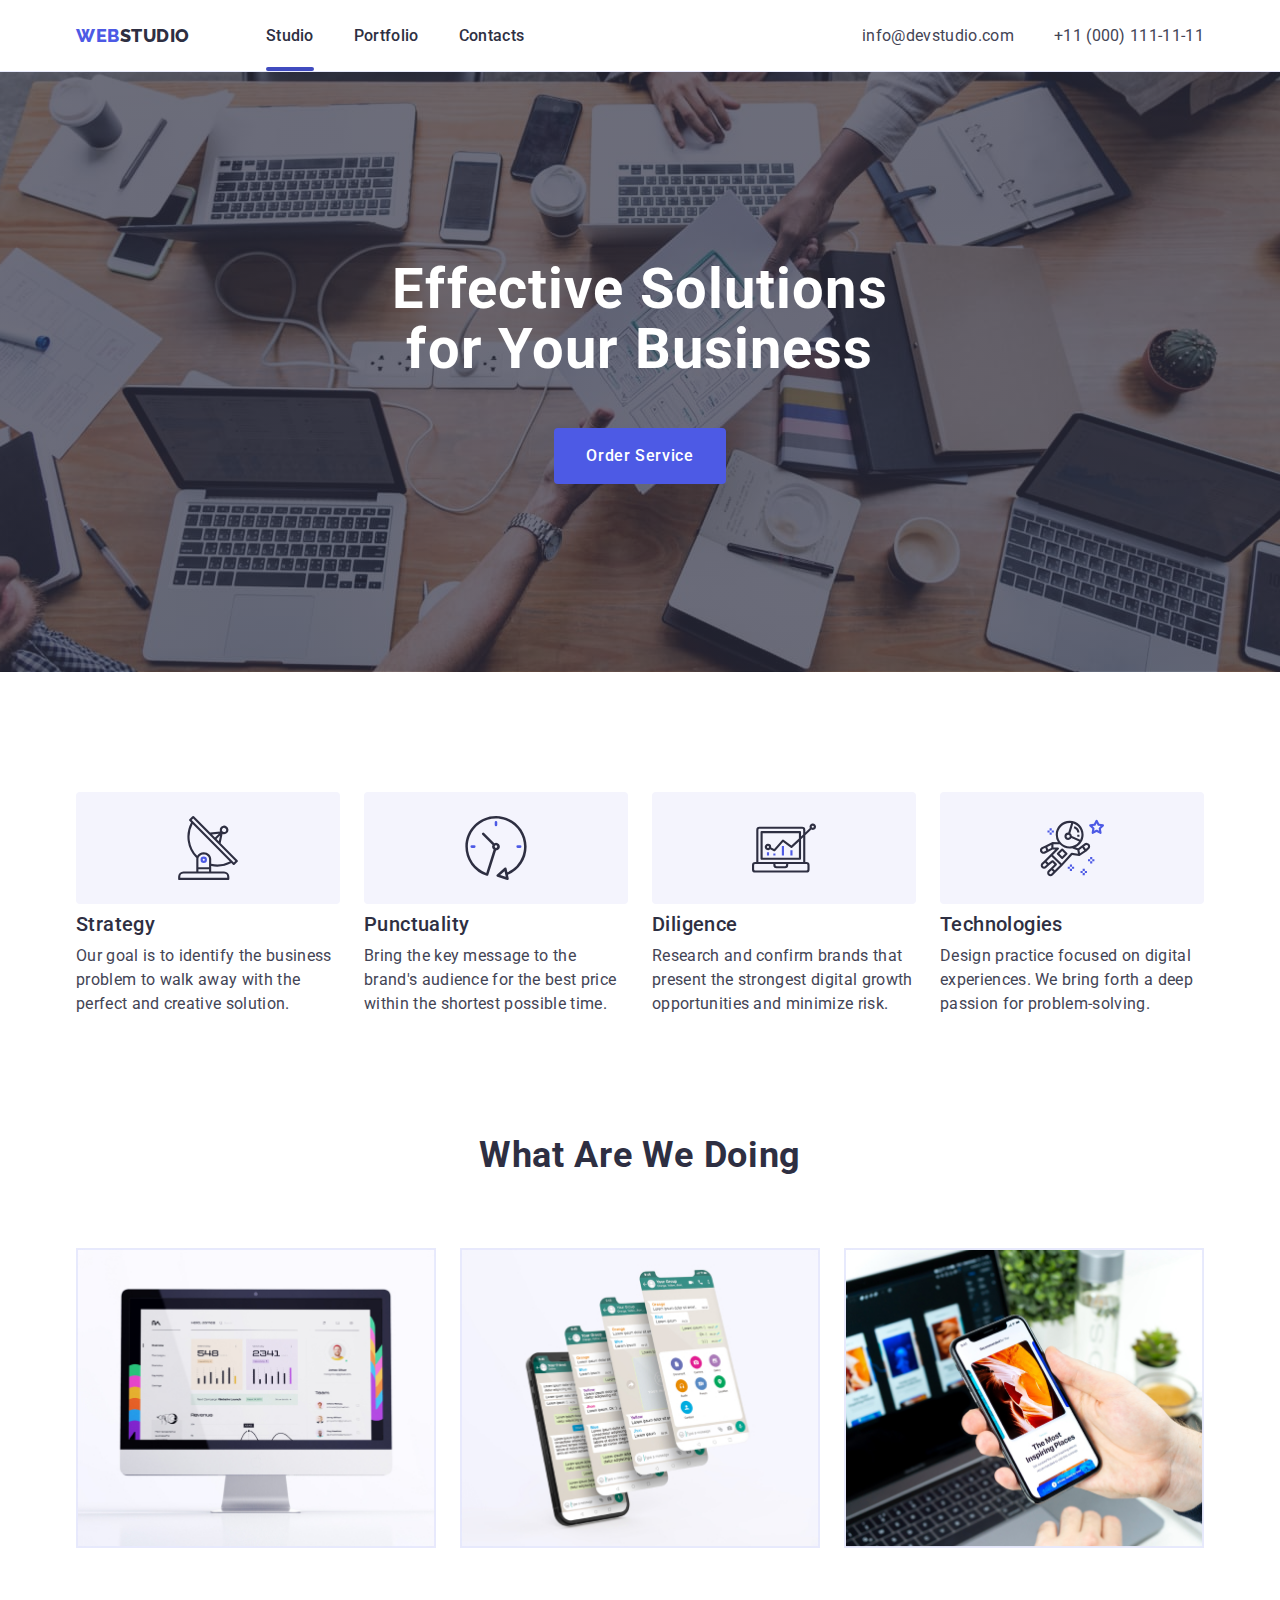
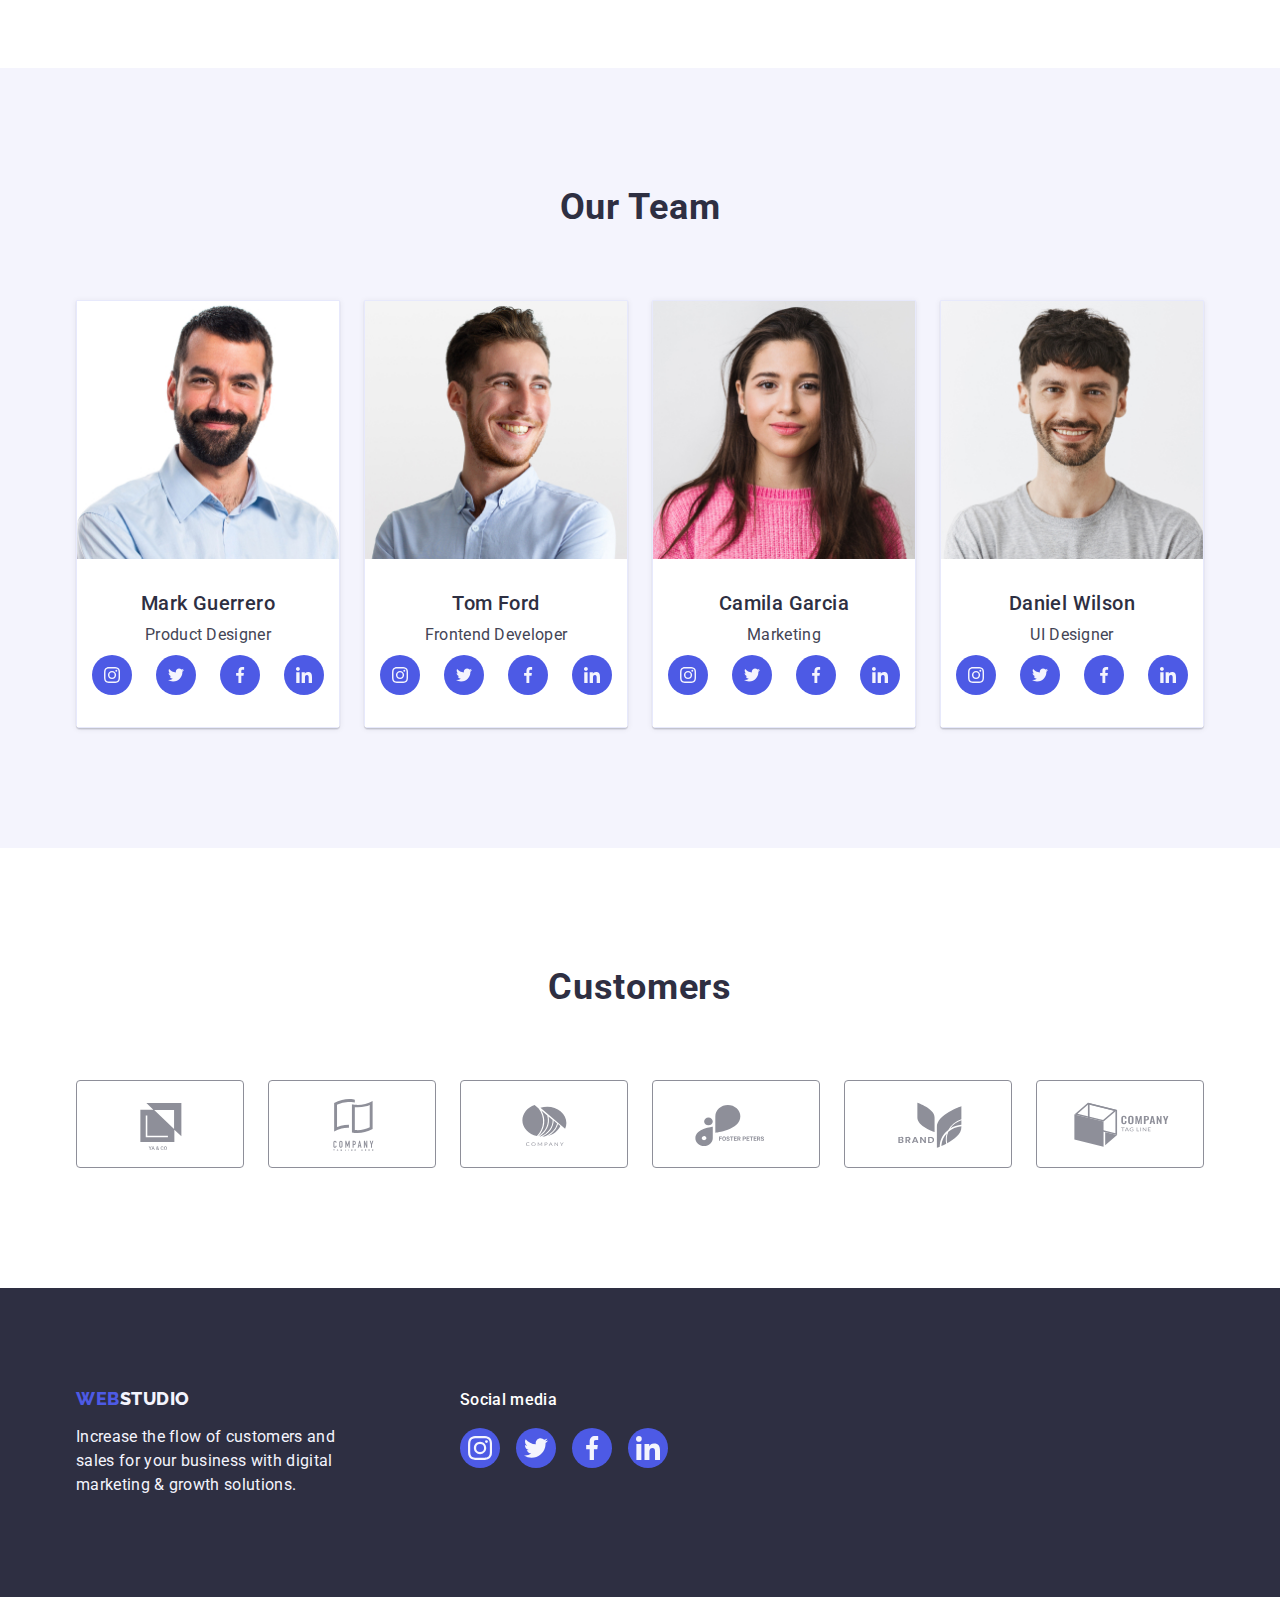
==== index.html @ 5b9ab935 "Initial commit" ====
<!DOCTYPE html>
<html lang="en">
  <head>
    <meta charset="UTF-8" />
    <meta http-equiv="X-UA-Compatible" content="IE=edge" />
    <meta name="viewport" content="width=device-width, initial-scale=1.0" />
    <title>WebStudio</title>

    <!--підключення гугл шрифта https://fonts.google.com/-->
    <link rel="preconnect" href="https://fonts.googleapis.com" />
    <link rel="preconnect" href="https://fonts.gstatic.com" crossorigin />
    <link
      href="https://fonts.googleapis.com/css2?family=Raleway:wght@800&family=Roboto:wght@400;500;700;900&family=Tangerine:wght@700&display=swap"
      rel="stylesheet"
    />
    <!-- Підключаємо нормалізатор -->
    <link
      rel="stylesheet"
      href="node_modules/modern-normalize/modern-normalize.css"
    />

    <link rel="stylesheet" href="./css/styles.css" />
  </head>

  <body>
    <!-- TOP LINE -->
    <header class="header">
      <div class="container header-container">
        <nav class="header-logo link">
          <a
            href="./index.html"
            class="header-logo-web styles-logo styles-logo link header-address"
            >Web<span class="header-logo-studio styles-logo">Studio</span></a
          >
          <ul class="header-list list">
            <li><a href="./index.html" class="header-item activ-page link">Studio</a></li>
            <li>
              <a href="./portfolio.html" class="header-item link">Portfolio</a>
            </li>
            <li><a href="" class="header-item link">Contacts</a></li>
          </ul>
        </nav>
        <address class="header-address">
          <ul class="list header-contact">
            <li>
              <a href="mailto:info@devstudio.com" class="header-mail link"
                >info@devstudio.com</a
              >
            </li>
            <li>
              <a href="tel:+110001111111" class="header-mail link"
                >+11 (000) 111-11-11</a
              >
            </li>
          </ul>
        </address>
      </div>
    </header>
    <main>
      <!---------------------- Hero image-->
      <section class="visionhero">
        <div class="container">
          <h1 class="vision-titl">Effective Solutions for Your Business</h1>
          <button type="button" class="vision-btn" data-modal-open>Order Service</button>
        </div>
      </section>
      <!----------------------- секція 1 -->
      <section class="section vision">
        <div class="container">
          <h2 hidden class="visionstrategy">
            <!--In this section, we describe the vision of another strategy-->
          </h2>
          <ul class="visionstrategy-list list">
            <li class="visionstrategy-item">
              <div class="visionstategy-icon link">
                <svg class="visionstategy-local-icon" width="64" height="64">
                  <use href="./images/icons.svg#icon-antenna"></use>
                </svg>
              </div>

              <h3 class="visionstrategy-titl titl-h-three">Strategy</h3>
              <p class="visionstrategy-text main-text">
                Our goal is to identify the business problem to walk away with
                the perfect and creative solution.
              </p>
            </li>
            <li class="visionstrategy-item">
              <div class="visionstategy-icon link">
                <svg class="visionstategy-local-icon" width="64" height="64">
                  <use href="./images/icons.svg#icon-clock"></use>
                </svg>
              </div>
              <h3 class="visionstrategy-titl titl-h-three">Punctuality</h3>
              <p class="visionstrategy-text main-text">
                Bring the key message to the brand's audience for the best price
                within the shortest possible time.
              </p>
            </li>
            <li class="visionstrategy-item">
              <div class="visionstategy-icon link">
                <svg class="visionstategy-local-icon" width="64" height="64">
                  <use href="./images/icons.svg#icon-diagram"></use>
                </svg>
              </div>
              <h3 class="visionstrategy-titl titl-h-three">Diligence</h3>
              <p class="visionstrategy-text main-text">
                Research and confirm brands that present the strongest digital
                growth opportunities and minimize risk.
              </p>
            </li>
            <li class="visionstrategy-item">
              <div class="visionstategy-icon link">
                <svg class="visionstategy-local-icon" width="64" height="64">
                  <use href="./images/icons.svg#icon-astronaut"></use>
                </svg>
              </div>
              <h3 class="visionstrategy-titl titl-h-three">Technologies</h3>
              <p class="visionstrategy-text main-text">
                Design practice focused on digital experiences. We bring forth a
                deep passion for problem-solving.
              </p>
            </li>
          </ul>
        </div>
      </section>
      <!---------------------секція2-->
      <section class="benefits section">
        <div class="container">
          <h2 class="benefits-titl">What are we doing</h2>
          <ul class="benefits-list list">
            <li class="benefits-item">
              <img
                src="./images/rectangle71.jpg"
                alt="monitor"
                width="360"
                height="300"
              />
            </li>
            <li class="benefits-item">
              <img
                src="./images/rectangle711.jpg"
                alt="telephon"
                width="360"
                height="300"
              />
            </li>
            <li class="benefits-item">
              <img
                src="./images/rectangle712.jpg"
                alt="monitor+telephon"
                width="360"
                height="300"
              />
            </li>
          </ul>
        </div>
      </section>
      <!---------------------------------секція3-->
      <section class="team section">
        <div class="container">
          <h2 class="team-titl">Our Team</h2>
          <ul class="team-list list">
            <li class="team-item">
              <img
                src="./images/img1.jpg"
                alt="photo Product Designer "
                width="264"
                height="260"
              />
              <div class="container-team-name">
                <h3 class="team-name titl-h-three">Mark Guerrero</h3>
                <p class="team-position main-text">Product Designer</p>
                <ul class="team-soc-list list">
                  <li class="team-soc-item">
                    <a href="" class="team-soc-link link"
                      ><svg class="team-soc-icon" width="16" height="16">
                        <use
                          href="./images/icons.svg#icon-team-instagram"
                        ></use>
                      </svg>
                    </a>
                  </li>
                  <li class="team-soc-item">
                    <a href="" class="team-soc-link link"
                      ><svg class="team-soc-icon" width="16" height="16">
                        <use href="./images/icons.svg#icon-team-twitter"></use>
                      </svg>
                    </a>
                  </li>
                  <li class="team-soc-item">
                    <a href="" class="team-soc-link link"
                      ><svg class="team-soc-icon" width="16" height="16">
                        <use href="./images/icons.svg#icon-team-facebook"></use>
                      </svg>
                    </a>
                  </li>
                  <li class="team-soc-item">
                    <a href="" class="team-soc-link link"
                      ><svg class="team-soc-icon" width="16" height="16">
                        <use href="./images/icons.svg#icon-team-linkedin"></use>
                      </svg>
                    </a>
                  </li>
                </ul>
              </div>
            </li>
            <li class="team-item">
              <img
                src="./images/img2.jpg"
                alt="photo Frontend Developer "
                width="264"
                height="260"
              />
              <div class="container-team-name">
                <h3 class="team-name titl-h-three">Tom Ford</h3>
                <p class="team-position main-text">Frontend Developer</p>
                <ul class="team-soc-list list">
                  <li class="team-soc-item">
                    <a href="" class="team-soc-link link"
                      ><svg class="team-soc-icon" width="16" height="16">
                        <use
                          href="./images/icons.svg#icon-team-instagram"
                        ></use>
                      </svg>
                    </a>
                  </li>
                  <li class="team-soc-item">
                    <a href="" class="team-soc-link link"
                      ><svg class="team-soc-icon" width="16" height="16">
                        <use href="./images/icons.svg#icon-team-twitter"></use>
                      </svg>
                    </a>
                  </li>
                  <li class="team-soc-item">
                    <a href="" class="team-soc-link link"
                      ><svg class="team-soc-icon" width="16" height="16">
                        <use href="./images/icons.svg#icon-team-facebook"></use>
                      </svg>
                    </a>
                  </li>
                  <li class="team-soc-item">
                    <a href="" class="team-soc-link link"
                      ><svg class="team-soc-icon" width="16" height="16">
                        <use href="./images/icons.svg#icon-team-linkedin"></use>
                      </svg>
                    </a>
                  </li>
                </ul>
              </div>
            </li>
            <li class="team-item titl-h-three">
              <img
                src="./images/img3.jpg"
                alt="photo Marketing "
                width="264"
                height="260"
              />
              <div class="container-team-name">
                <h3 class="team-name titl-h-three">Camila Garcia</h3>
                <p class="team-position main-text">Marketing</p>
                <ul class="team-soc-list list">
                  <li class="team-soc-item">
                    <a href="" class="team-soc-link link"
                      ><svg class="team-soc-icon" width="16" height="16">
                        <use
                          href="./images/icons.svg#icon-team-instagram"
                        ></use>
                      </svg>
                    </a>
                  </li>
                  <li class="team-soc-item">
                    <a href="" class="team-soc-link link"
                      ><svg class="team-soc-icon" width="16" height="16">
                        <use href="./images/icons.svg#icon-team-twitter"></use>
                      </svg>
                    </a>
                  </li>
                  <li class="team-soc-item">
                    <a href="" class="team-soc-link link"
                      ><svg class="team-soc-icon" width="16" height="16">
                        <use href="./images/icons.svg#icon-team-facebook"></use>
                      </svg>
                    </a>
                  </li>
                  <li class="team-soc-item">
                    <a href="" class="team-soc-link link"
                      ><svg class="team-soc-icon" width="16" height="16">
                        <use href="./images/icons.svg#icon-team-linkedin"></use>
                      </svg>
                    </a>
                  </li>
                </ul>
              </div>
            </li>
            <li class="team-item">
              <img
                src="./images/img4.jpg"
                alt="photo UI Designer "
                width="264"
                height="260"
              />
              <div class="container-team-name">
                <h3 class="team-name titl-h-three">Daniel Wilson</h3>
                <p class="team-position main-text">UI Designer</p>
                <ul class="team-soc-list list">
                  <li class="team-soc-item">
                    <a href="" class="team-soc-link link"
                      ><svg class="team-soc-icon" width="16" height="16">
                        <use
                          href="./images/icons.svg#icon-team-instagram"
                        ></use>
                      </svg>
                    </a>
                  </li>
                  <li class="team-soc-item">
                    <a href="" class="team-soc-link link"
                      ><svg class="team-soc-icon" width="16" height="16">
                        <use href="./images/icons.svg#icon-team-twitter"></use>
                      </svg>
                    </a>
                  </li>
                  <li class="team-soc-item">
                    <a href="" class="team-soc-link link"
                      ><svg class="team-soc-icon" width="16" height="16">
                        <use href="./images/icons.svg#icon-team-facebook"></use>
                      </svg>
                    </a>
                  </li>
                  <li class="team-soc-item">
                    <a href="" class="team-soc-link link"
                      ><svg class="team-soc-icon" width="16" height="16">
                        <use href="./images/icons.svg#icon-team-linkedin"></use>
                      </svg>
                    </a>
                  </li>
                </ul>
              </div>
            </li>
          </ul>
        </div>
      </section>

      <!------------------------------ Секція4 -->

      <section class="customers section">
        <div class="container">
          <h2 class="customers-titl">Customers</h2>
          <ul class="customers-list list">
            <li class="customers-item">
              <a href="" class="customers-icon-link link"
                ><svg class="customs-icon" width="104" height="56">
                  <use href="./images/icons.svg#icon-client-one"></use>
                </svg>
              </a>
            </li>
            <li class="customers-item">
              <a href="" class="customers-icon-link link"
                ><svg class="customs-icon" width="104" height="56">
                  <use href="./images/icons.svg#icon-client-two"></use>
                </svg>
              </a>
            </li>
            <li class="customers-item">
              <a href="" class="customers-icon-link link"
                ><svg class="customs-icon" width="104" height="56">
                  <use href="./images/icons.svg#icon-client-three"></use>
                </svg>
              </a>
            </li>
            <li class="customers-item">
              <a href="" class="customers-icon-link link"
                ><svg class="customs-icon" width="104" height="56">
                  <use href="./images/icons.svg#icon-client-four"></use>
                </svg>
              </a>
            </li>
            <li class="customers-item">
              <a href="" class="customers-icon-link link"
                ><svg class="customs-icon" width="104" height="56">
                  <use href="./images/icons.svg#icon-client-five"></use>
                </svg>
              </a>
            </li>
            <li class="customers-item">
              <a href="" class="customers-icon-link link"
                ><svg class="customs-icon" width="104" height="56">
                  <use href="./images/icons.svg#icon-client-six"></use>
                </svg>
              </a>
            </li>
          </ul>
        </div>
      </section>
    </main>
    <!------------------------------ Footer -->
    <footer class="footer">
      <div class="container footer-container">
        <div class="footer-logo">
          <a href="./index.html" class="footer-logo-web styles-logo link"
            >Web<span class="footer-logo-studio styles-logo">Studio </span></a
          >
          <p class="footer-text">
            Increase the flow of customers and sales for your business with
            digital marketing & growth solutions.
          </p>
        </div>
        <div class="footer-cocial">
          <p class="footer-cocial-media">Social media</p>
          <ul class="footer-soc-list list">
            <li class="footer-soc-item">
              <a href="" class="footer-soc-link link"
                ><svg class="footer-soc-icon" width="24" height="24">
                  <use href="./images/icons.svg#icon-footer-instagram"></use>
                </svg>
              </a>
            </li>
            <li class="footer-soc-item">
              <a href="" class="footer-soc-link link"
                ><svg
                  class="footer-soc-icon"
                  width="24
            "
                  height="24
                "
                >
                  <use href="./images/icons.svg#icon-footer-twitter"></use>
                </svg>
              </a>
            </li>
            <li class="footer-soc-item">
              <a href="" class="footer-soc-link link"
                ><svg
                  class="footer-soc-icon"
                  width="24
            "
                  height="24
                "
                >
                  <use href="./images/icons.svg#icon-footer-facebook"></use>
                </svg>
              </a>
            </li>
            <li class="footer-soc-item">
              <a href="" class="footer-soc-link link"
                ><svg
                  class="footer-soc-icon"
                  width="24
            "
                  height="24
                "
                >
                  <use href="./images/icons.svg#icon-footer-linkedin"></use>
                </svg>
              </a>
            </li>
          </ul>
        </div>
      </div>
    </footer>
    <!------------------------------  Modal Window -->
    
    <div class="modal-box is-hidden" data-modal>
      <div class="modal-window">
        <button type="button" class="modal-button" data-modal-close>
          <svg class="modal-icon"
          width="8"
          height="8" >
            <use href="./images/icons.svg#icon-modal-close" > </use>
          </svg>
        </button>
      </div>
    </div>
    <script src="./js/modal.js"></script>
  </body>
</html>
---- css/styles.css ----
*,
*::before,
*::after {
  box-sizing: border-box;
}

:root {
  --color-headings: #2e2f42;
  --button-background-color: #4d5ae5;
  --button-background-hover: #404bbf;
  --filter-btn-border: #f4f4fd;
  --color-logo-web: #4d5ae5;
  --color-logo-studio: #2e2f42;
  --color-headeritem: #2e2f42;
  --background-color-vision: #2e2f42;
  --color-text: #434455;
  --color-team-name: #ffffff;
  --color-text-footer: #f4f4fd;
  --color-card-border: #e7e9fc;
  --footer-logo-studio: #f4f4fd;
  --bg-gradient: linear-gradient(rgba(46, 47, 66, 0.7), rgba(46, 47, 66, 0.7));
  --bg-color-social-icons: #4d5ae5;
  --bg-color-social-icons-hover: #404bbf;
  --bg-footer-social-icons-hover: #31d0aa;
  --customers-color-icon: #8e8f99;
  --transition: 250ms cubic-bezier(0.4, 0, 0.2, 1);
}

p,
h1,
h2,
h3,
h4,
h5,
h6 {
  margin: 0;
}

address {
  font-style: normal;
}

img {
  display: block;
  width: 100%;
  height: auto;
}

body {
  max-width: 1440px;
  font-family: 'Roboto', sans-serif;
  font-style: normal;
  color: #434455;
  background-color: #ffffff;
  margin: 0 auto;
}

.list {
  list-style: none;
  margin: 0;
  padding: 0;
}

.link {
  text-decoration: none;
}

.container {
  max-width: 1158px;
  padding-left: 15px;
  padding-right: 15px;
  margin-left: auto;
  margin-right: auto;
}

.section {
  padding-top: 120px;
  padding-bottom: 120px;
}

/**-------------------Шаблони шрифтів-------------*/
/*стилі лого*/
.styles-logo {
  font-family: 'Raleway', sans-serif;
  font-weight: 800;
  font-size: 18px;
  line-height: 1.17;
  letter-spacing: 0.03em;
  text-transform: uppercase;
}

/* заголовок рівня h3*/

.titl-h-three {
  font-weight: 500;
  font-size: 20px;
  line-height: 1.2;
  letter-spacing: 0.02em;
  color: var(--color-headings, #2e2f42);
}

/*Описові тексти*/
.main-text {
  font-weight: 400;
  font-size: 16px;
  line-height: 1.5;
  letter-spacing: 0.02em;
  color: var(--color-text, #434455);
}

/**--------------HEADER(Top line)-------------*/
.header {
  border-bottom: 1px solid #e7e9fc;
  padding-top: 24px;
  padding-bottom: 23px;
}

.header-container {
  display: flex;
  align-items: center;
}

.header-logo {
  display: flex;
  align-items: center;
}

.header-list {
  display: flex;
  gap: 40px;
}

.header-logo-web {
  margin-right: 76px;
  color: var(--color-logo-web, #4d5ae5);
}

.header-logo-studio {
  color: var(--color-logo-studio, #2e2f42);
  margin: 0;
}

.header-address {
  margin-left: auto;
}

.header-contact {
  display: flex;
  gap: 40px;
}

.header-item {position: relative;
  font-weight: 500;
  font-size: 16px;
  line-height: 1.5;
  letter-spacing: 0.02em;
  color: var(--color-headeritem, #2e2f42);
  transition: color var(--transition);
}

.header-item:is(:hover, :focus) {
  color: #404bbf;
}

.activ-page::after{
  position: absolute;
  left: 0;
  bottom: -26px;
  content:"" ;
  display: block;
  width: 100%;
  height: 4px;
  background-color: #404BBF;
border-radius:2px;
  

}

.header-mail {
  font-weight: 400;
  font-size: 16px;
  line-height: 1.5;
  letter-spacing: 0.02em;
  color: #434455;
  transition: color var(--transition);
}

.header-mail:is(:hover, :focus) {
  color: #404bbf;
}

/**----------------Hero images+секція1----------------*/
.vision {
  padding-bottom: 0;
}

.visionhero {
  background-color: var(--background-color-vision, #2e2f42);
  padding-top: 188px;
  padding-bottom: 188px;
  background-image: var(--bg-gradient), url(../images/hero-bg-optim.jpg);
  background-repeat: no-repeat;
  background-position: center;
  background-size: cover;
}

.vision-titl {
  font-weight: 700;
  font-size: 56px;
  line-height: 1.07;
  text-align: center;
  letter-spacing: 0.02em;
  color: #ffffff;

  max-width: 496px;
  margin: auto;
}

.vision-btn {
  font-family: 'Roboto', sans-serif;
  display: block;
  padding: 16px 32px;
  margin: 48px auto 0;
  font-weight: 500;
  font-size: 16px;
  line-height: 1.5;
  color: #ffffff;
  letter-spacing: 0.04em;
  background-color: var(--button-background-color, #4d5ae5);
  cursor: pointer;
  border-radius: 4px;
  border: 0;
  transition: background-color var(--transition);
}

.vision-btn:is(:hover, :focus) {
  background-color: var(--button-background-hover, #404bbf);
}

.visionstrategy-list {
  display: flex;
  gap: 24px;
}

.visionstategy-icon {
  display: flex;
  background-color: #f4f4fd;
  border-radius: 4px;
  align-items: center;
  justify-content: center;
  height: 112px;
  margin-bottom: 8px;
}

.visionstrategy-item {
  flex-basis: calc((100% - 72px) / 4);
}

.visionstrategy-titl {
  margin-bottom: 8px;
}

/**----------------секція2------------- */

.benefits-titl {
  font-weight: 700;
  font-size: 36px;
  line-height: 1.11;
  text-align: center;
  letter-spacing: 0.02em;
  text-transform: capitalize;
  color: var(--color-headings, #2e2f42);
}

.benefits-list {
  display: flex;
  gap: 24px;
  margin-top: 72px;
}

.benefits-item {
  border: 1px solid var(--color-card-border, #e7e9fc);
}

/**------------------секція3--------------*/

.team {
  background-color: #f4f4fd;
}

.team-titl {
  font-weight: 700;
  font-size: 36px;
  line-height: 1.11;
  text-align: center;
  letter-spacing: 0.02em;
  text-transform: capitalize;
  color: var(--color-headings, #2e2f42);
  margin: auto;
  margin-bottom: 72px;
}

.team-list {
  display: flex;
  gap: 24px;
}

.team-item {
  border: 1px solid var(--color-card-border, #e7e9fc);
  border-radius: 0px 0px 4px 4px;
  box-shadow: 0px 1px 6px rgba(46, 47, 66, 0.08),
    0px 1px 1px rgba(46, 47, 66, 0.16), 0px 2px 1px rgba(46, 47, 66, 0.08);
}

.container-team-name {
  background-color: var(--color-team-name, #ffffff);
  padding: 32px 0;
  text-align: center;
}

.team-position {
  font-weight: 400;
  font-size: 16px;
  line-height: 1.5;
  letter-spacing: 0.02em;
  color: var(--color-text, #434455);
  margin-top: 8px;
  margin-bottom: 8px;
}

.team-soc-list {
  display: flex;
  justify-content: center;
  gap: 24px;
}

.team-soc-item {
  width: 40px;
  height: 40px;
}

.team-soc-link {
  width: 100%;
  height: 100%;
  border-radius: 50%;
  background-color: var(--bg-color-social-icons, #4d5ae5);
  display: flex;
  align-items: center;
  justify-content: center;
  transition: background-color var(--transition);
}

.team-soc-link:is(:hover, :focus) {
  background-color: var(--bg-color-social-icons-hover, #f4f4fd);
}

.team-soc-icon {
  fill: #f4f4fd;
}

/**-----------Секція 4--------------*/

.customers-titl {
  font-weight: 700;
  font-size: 36px;
  line-height: 1.11;
  text-align: center;
  letter-spacing: 0.02em;
  text-transform: capitalize;
  color: #2e2f42;
  margin-bottom: 72px;
}

.customers-list {
  display: flex;
  gap: 24px;
}

.customers-item {
  flex-basis: calc((100% - 120px) / 6);
  height: 88px;
}

.customs-icon {
  fill: currentColor;
  transition: fill var(--transition);
}

.customers-item:hover .customs-icon {
  fill: #404bbf;
}

.customers-icon-link {
  width: 100%;
  height: 100%;
  display: flex;
  align-items: center;
  justify-content: center;
  border: 1px solid #8e8f99;
  border-radius: 4px;
  color: var(--customers-color-icon, #8e8f99);
  transition: border-color var(--transition);
}

.customers-icon-link:is(:hover, :focus) {
  border-color: #404bbf;
}

/**-----------Footer--------------*/
.footer {
  /*font-family: */
  background-color: var(--background-color-vision, #2e2f42);
  padding-top: 100px;
  padding-bottom: 100px;
}

.footer-container {
  display: flex;
  align-items: start;
  gap: 120px;
}

.footer-logo-web {
  color: var(--color-logo-web, #4d5ae5);
}

.footer-logo-studio {
  color: var(--footer-logo-studio, #f4f4fd);
}

.footer-text {
  font-weight: 400;
  font-size: 16px;
  line-height: 1.5;
  letter-spacing: 0.02em;
  color: var(--color-text-footer, #f4f4fd);
  margin-top: 16px;
}

.footer-logo {
  max-width: 264px;
}

.footer-cocial {
  max-width: 208px;

  /* margin-left: 120px;
  margin-top: 0; */
}

.footer-cocial-media {
  font-weight: 500;
  font-size: 16px;
  line-height: 1.5;
  letter-spacing: 0.02em;
  color: #ffffff;
  margin-bottom: 16px;
}

.footer-soc-list {
  display: flex;
  /* justify-content: center; */
  gap: 16px;
}

.footer-soc-item {
  width: 40px;
  height: 40px;
}

.footer-soc-link {
  width: 100%;
  height: 100%;
  border-radius: 50%;
  background-color: var(--bg-color-social-icons, #4d5ae5);
  display: flex;
  align-items: center;
  justify-content: center;
  transition: background-color var(--transition);
}

.footer-soc-link:is(:hover, :focus) {
  background-color: var(--bg-footer-social-icons-hover, #31d0aa);
}

.footer-soc-icon {
  fill: #f4f4fd;
}

/**-------------Сторінка портфоліо--------------*/

.portfolio-section {
  padding-top: 96px;
  padding-bottom: 120px;
}

.filter-list {
  display: flex;
  justify-content: center;
  gap: 24px;
}

.filter-btn {
  font-family: inherit;
  font-weight: 500;
  font-size: 16px;
  line-height: 1.5;
  display: block;
  letter-spacing: 0.04em;
  color: #4d5ae5;
  background-color: var(--filter-btn-border, #f4f4fd);
  cursor: pointer;
  border: 1px solid var(--color-card-border, #e7e9fc);
  border-radius: 4px;
  padding: 12px 24px;
  transition: color var(--transition), background-color var(--transition),
    border-color var(--transition), box-shadow var(--transition);
}

.filter-btn:is(:hover, :focus) {
  color: #ffffff;
  background-color: var(--button-background-color, #404bbf);
  border-color: var(--button-background-color, #404bbf);
  box-shadow: 0px 3px 1px rgba(0, 0, 0, 0.1), 0px 2px 1px rgba(0, 0, 0, 0.08),
    0px 2px 2px rgba(0, 0, 0, 0.12);
}

.category-list {
  display: flex;
  flex-wrap: wrap;
  /* gap: 48px 24px;   */
  margin-top: 72px;
  row-gap: 48px;
  column-gap: 24px;
}

.category-item {
  flex-basis: calc((100% - 48px) / 3);
}

.category-item-photo {
  display: block;
  transition: box-shadow var(--transition);
}

.category-item-photo:is(:hover, :focus) {
  box-shadow: 0px 1px 6px rgba(46, 47, 66, 0.08),
    0px 1px 1px rgba(46, 47, 66, 0.16), 0px 2px 1px rgba(46, 47, 66, 0.08);
}

.category-titl {
  font-weight: 500;
  font-size: 20px;
  line-height: 1.2;
  letter-spacing: 0.02em;
  color: var(--color-headings, #2e2f42);
  margin: auto;

  text-align: left;
}

.category-text {
  margin: auto;
  margin-top: 8px;
  text-align: left;
}

.overlay-category {
  position: relative;
  overflow: hidden;
}

.overlay-category-text {
  position: absolute;
  left: 0;
  top: 0;
  width: 100%;
  height: 100%;
  padding: 40px 32px 164px 32px;
  overflow: auto;
  transform: translate(0, 100%);
  transition: transform var(--transition);

  font-weight: 400;
  font-size: 16px;
  line-height: 1.5;
  letter-spacing: 0.02em;
  color: #f4f4fd;
  background-color: #4d5ae5;
}

.category-item-photo:is(:hover, :focus) .overlay-category-text {
  transform: translate(0, 0);
}

.portfolio-titl-img {
  padding-top: 32px;
  padding-left: 16px;
  padding-bottom: 32px;
  border: 1px solid var(--color-card-border, #e7e9fc);
  border-top: none;
}

/**-------------Modal Window--------------*/

.modal-box {
  position: fixed;
  top: 0;
  left: 0;
  width: 100%;
  height: 100%;
  z-index: 100;
  background: rgba(46, 47, 66, 0.4);
  transition: opacity var(--transition), visibility var(--transition) ;
}

.modal-box.is-hidden{
  opacity: 0;
  visibility: hidden;
  pointer-events: none;
}

.modal-window {
  position: absolute;
     top: 50%;
    left: 50%;
    transform: translate(-50% ,-50%);

  width: 408px;
  height: 576px;
  
  
  background: #fcfcfc;
  box-shadow: 0px 1px 1px rgba(0, 0, 0, 0.14), 0px 1px 3px rgba(0, 0, 0, 0.12),
    0px 2px 1px rgba(0, 0, 0, 0.2);
  border-radius: 4px;
}

.modal-button {
  position: absolute;
  top: 24px;
  right: 24px;
  display: flex;
  justify-content: center;
  align-items: center;


  width: 24px;
  height: 24px;
  padding: 0;
  background: #E7E9FC;
    border: 1px solid rgba(0, 0, 0, 0.1);
    border-radius: 50%;
    transition: background-color var(--transition);}

.modal-button:is(:hover,:focus){ background-color:var(--button-background-hover, #404BBF);}
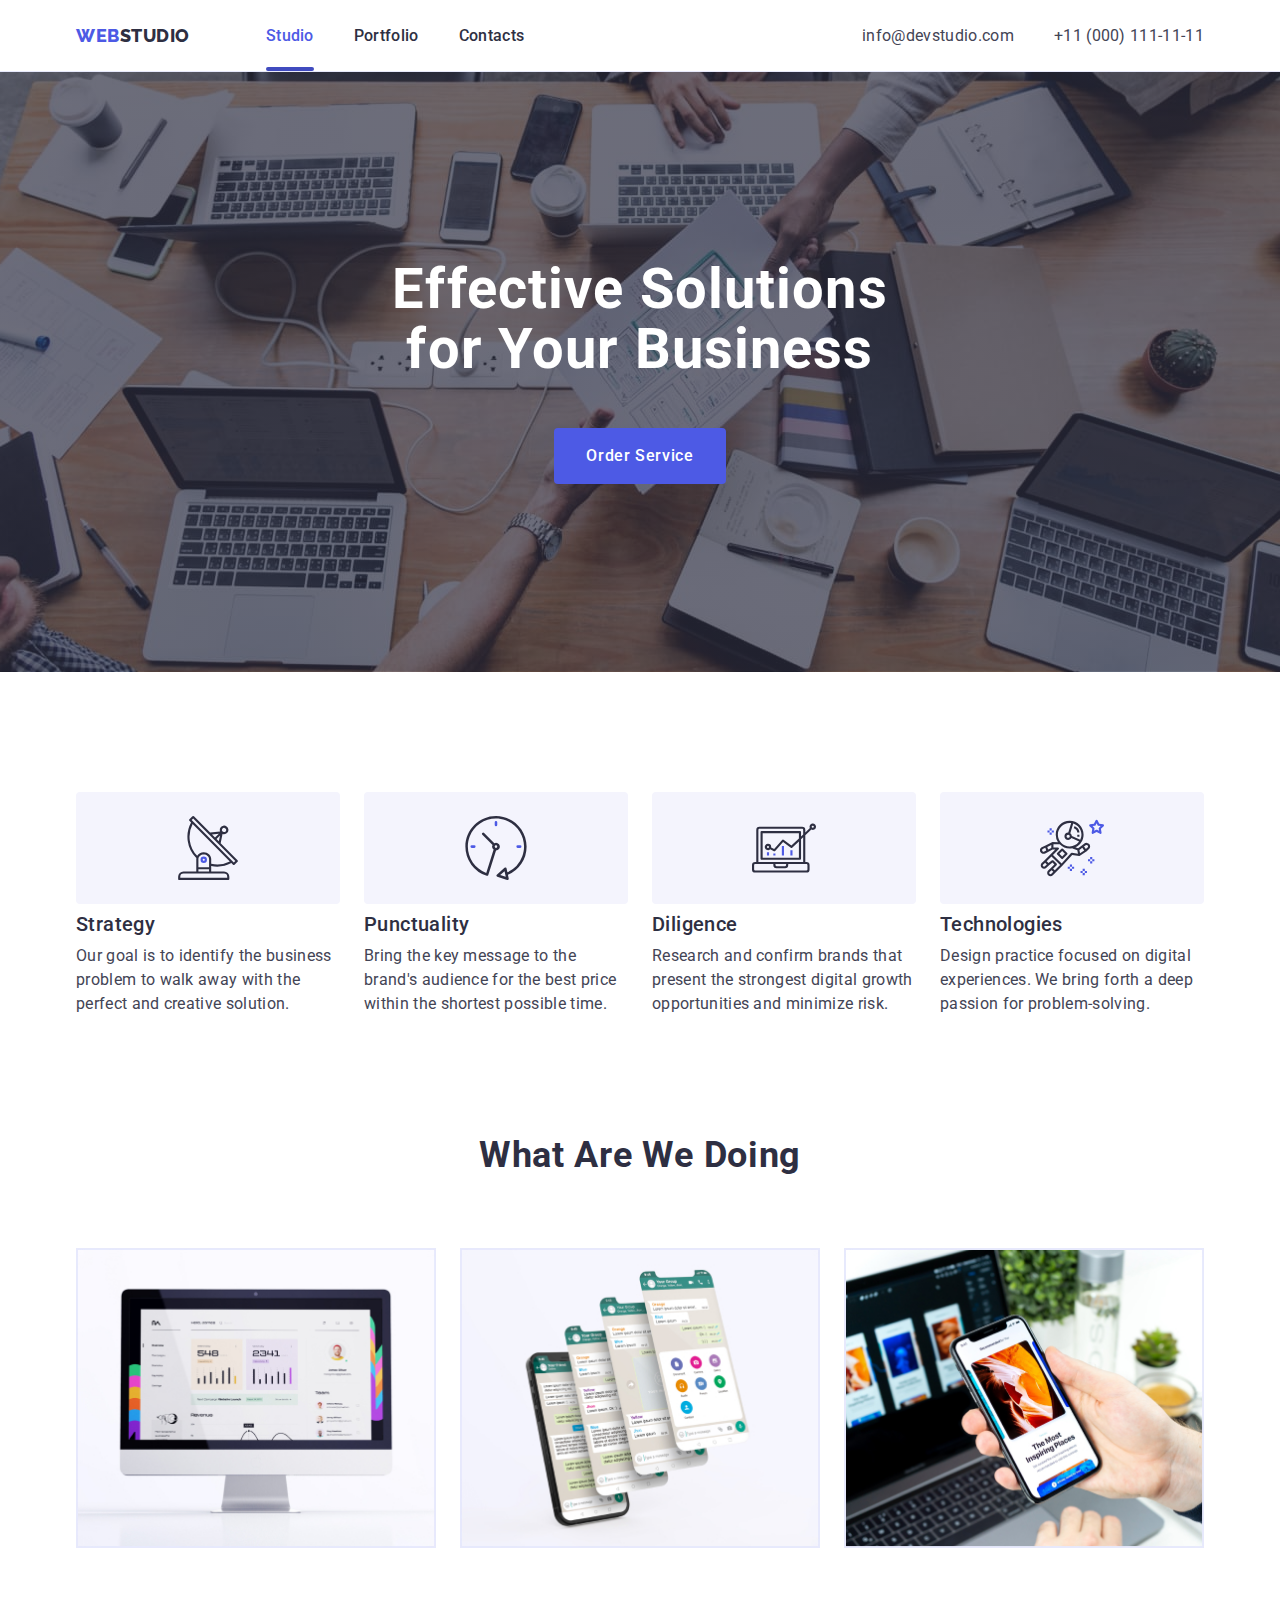
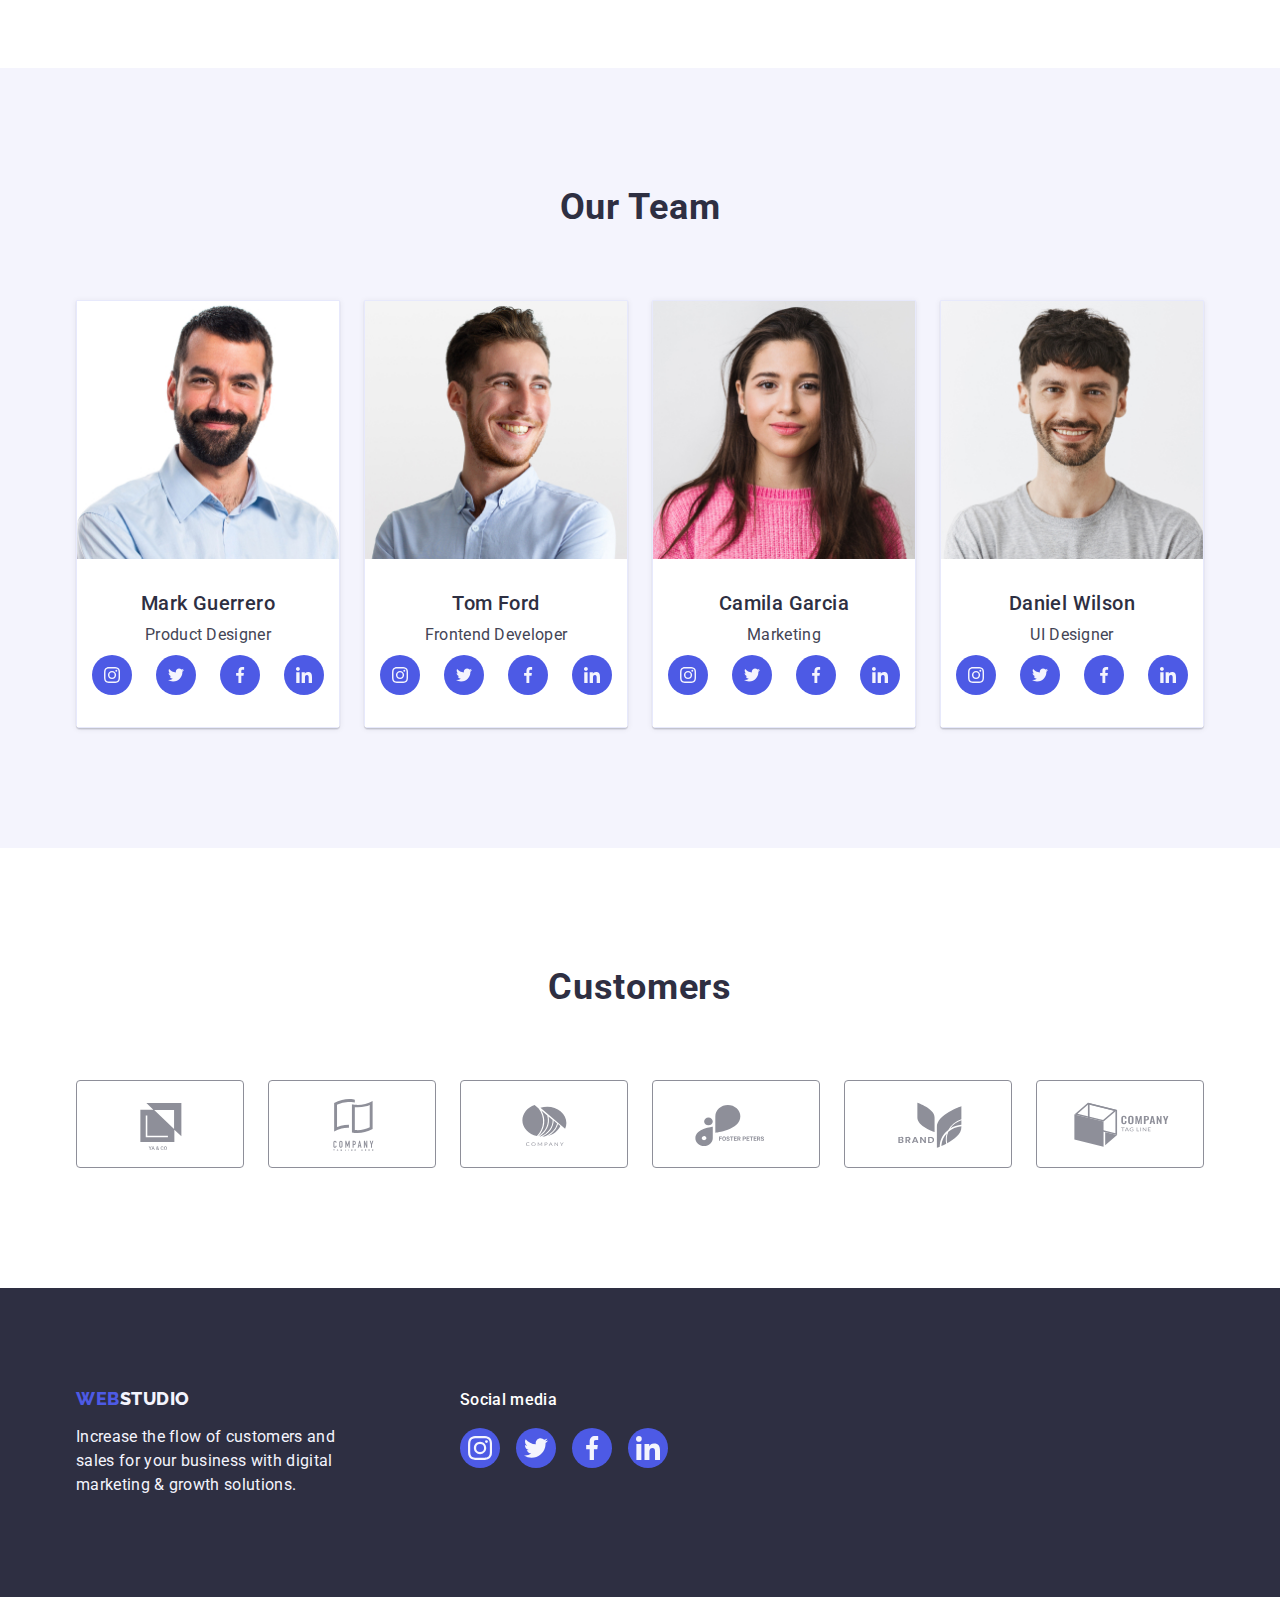
==== commit b76e537c: "w1" ====
--- a/index.html
+++ b/index.html
@@ -33,7 +33,11 @@
             >Web<span class="header-logo-studio styles-logo">Studio</span></a
           >
           <ul class="header-list list">
-            <li><a href="./index.html" class="header-item activ-page link">Studio</a></li>
+            <li>
+              <a href="./index.html" class="header-item activ-page link"
+                >Studio</a
+              >
+            </li>
             <li>
               <a href="./portfolio.html" class="header-item link">Portfolio</a>
             </li>
@@ -61,7 +65,9 @@
       <section class="visionhero">
         <div class="container">
           <h1 class="vision-titl">Effective Solutions for Your Business</h1>
-          <button type="button" class="vision-btn" data-modal-open>Order Service</button>
+          <button type="button" class="vision-btn" data-modal-open>
+            Order Service
+          </button>
         </div>
       </section>
       <!----------------------- секція 1 -->
@@ -458,16 +464,86 @@
       </div>
     </footer>
     <!------------------------------  Modal Window -->
-    
+
     <div class="modal-box is-hidden" data-modal>
       <div class="modal-window">
         <button type="button" class="modal-button" data-modal-close>
-          <svg class="modal-icon"
-          width="8"
-          height="8" >
-            <use href="./images/icons.svg#icon-modal-close" > </use>
+          <svg class="modal-icon-close" width="8" height="8">
+            <use href="./images/icons.svg#icon-modal-close"></use>
           </svg>
         </button>
+        <p class="modal-text">Leave your contacts and we will call you back</p>
+        <form class="modal-form">
+          <div class="modal-contact">
+            <label for="user-name" class="modal-label">Name</label>
+            <div class="modal-icon-wrap">
+              <p class="line"></p>
+              <input
+                type="text"
+                name="user-name"
+                id="user-name"
+                class="modal-input"
+                placeholder=""
+                required
+              />
+              <svg class="modal-icon" width="18px" height="18px">
+                <use href="./images/icons.svg#icon-person-name"></use>
+              </svg>
+            </div>
+          </div>
+
+          <div class="modal-contact">
+            <label for="user-name" class="modal-label">Phone</label>
+            <div class="modal-icon-wrap">
+              <p class="line"></p>
+              <input
+                type="text"
+                name="user-name"
+                id="user-name"
+                class="modal-input"
+                placeholder=""
+                required
+              />
+              <svg class="modal-icon" width="18px" height="18px">
+                <use href="./images/icons.svg#icon-person-phone"></use>
+              </svg>
+            </div>
+          </div>
+
+          <div class="modal-contact">
+            <label for="user-name" class="modal-label">Email</label>
+            <div class="modal-icon-wrap">
+              <p class="line"></p>
+              <div>
+                <input
+                  type="text"
+                  name="user-name"
+                  id="user-name"
+                  class="modal-input"
+                  placeholder=""
+                  required
+                />
+                <svg class="modal-icon" width="18px" height="18px">
+                  <use href="./images/icons.svg#icon-person-email"></use>
+                </svg>
+              </div>
+            </div>
+          </div>
+          <div class="modal-contact">
+            <label for="user-text" class="modal-label-text">
+              Comment</label>
+              <textarea
+                  name="user-text"
+                  id="user-text" 
+                   placeholder="Text input" 
+                   class="modal-textara"
+                   
+              ></textarea>
+            
+            
+
+          <button type="submit" class="modal-form-btn">Send</button>
+        </form>
       </div>
     </div>
     <script src="./js/modal.js"></script>
--- a/css/styles.css
+++ b/css/styles.css
@@ -23,7 +23,7 @@
   --bg-color-social-icons-hover: #404bbf;
   --bg-footer-social-icons-hover: #31d0aa;
   --customers-color-icon: #8e8f99;
-  --transition: 250ms cubic-bezier(0.4, 0, 0.2, 1);
+  --transition: 1000ms cubic-bezier(0.4, 0, 0.2, 1);
 }
 
 p,
@@ -149,7 +149,8 @@
   gap: 40px;
 }
 
-.header-item {position: relative;
+.header-item {
+  position: relative;
   font-weight: 500;
   font-size: 16px;
   line-height: 1.5;
@@ -159,20 +160,23 @@
 }
 
 .header-item:is(:hover, :focus) {
-  color: #404bbf;
-}
-
-.activ-page::after{
+  color: var(--button-background-hover);
+}
+
+.activ-page {
+  color: var(--bg-color-social-icons);
+}
+
+.activ-page::after {
   position: absolute;
   left: 0;
   bottom: -26px;
-  content:"" ;
+  content: "";
   display: block;
   width: 100%;
   height: 4px;
   background-color: #404BBF;
-border-radius:2px;
-  
+  border-radius: 2px;
 
 }
 
@@ -576,8 +580,8 @@
   top: 0;
   width: 100%;
   height: 100%;
-  padding: 40px 32px 164px 32px;
-  overflow: auto;
+  padding: 40px 32px 0 32px;
+  /* overflow: auto; */
   transform: translate(0, 100%);
   transition: transform var(--transition);
 
@@ -610,47 +614,195 @@
   width: 100%;
   height: 100%;
   z-index: 100;
+  opacity: 1;
   background: rgba(46, 47, 66, 0.4);
-  transition: opacity var(--transition), visibility var(--transition) ;
-}
-
-.modal-box.is-hidden{
-  opacity: 0;
-  visibility: hidden;
+
+  transition: opacity var(--transition), visibility var(--transition), transform var(--transition);
+}
+
+.modal-box.is-hidden {
+  opacity: 0; 
+   visibility: hidden;
   pointer-events: none;
 }
 
 .modal-window {
   position: absolute;
-     top: 50%;
-    left: 50%;
-    transform: translate(-50% ,-50%);
-
+  top: 50%;
+  left: 50%;
+  transform: translate(-50%, -50%) scale(1) ;
   width: 408px;
-  height: 576px;
-  
-  
+  height: 584px;
+  padding: 24px;
+
+
   background: #fcfcfc;
   box-shadow: 0px 1px 1px rgba(0, 0, 0, 0.14), 0px 1px 3px rgba(0, 0, 0, 0.12),
     0px 2px 1px rgba(0, 0, 0, 0.2);
   border-radius: 4px;
-}
+  transition: transform var(--transition);
+}
+.is-hidden .modal-window{
+  transform: scale(-0.2) ;}
 
 .modal-button {
   position: absolute;
+  cursor: pointer;
   top: 24px;
   right: 24px;
   display: flex;
   justify-content: center;
   align-items: center;
-
-
   width: 24px;
   height: 24px;
   padding: 0;
   background: #E7E9FC;
-    border: 1px solid rgba(0, 0, 0, 0.1);
-    border-radius: 50%;
-    transition: background-color var(--transition);}
-
-.modal-button:is(:hover,:focus){ background-color:var(--button-background-hover, #404BBF);}
+  border: 1px solid rgba(0, 0, 0, 0.1);
+  border-radius: 50%;
+  transition: background-color var(--transition), fill var(--transition);
+}
+.modal-button:is(:hover, :focus) {
+  background-color: var(--button-background-hover, #404BBF);
+  fill: white;
+}
+.modal-text{
+  font-weight: 500;
+    font-size: 16px;
+    line-height: 1.5;    
+    letter-spacing: 0.02em; 
+    color: #2E2F42;
+    margin-top: 48px;
+    margin-bottom: 16px;
+   text-align: center;
+}
+.modal-form{}
+
+.modal-contact {
+  margin-bottom: 8px;
+  height: 58px;
+  
+}
+
+.modal-label {display: block;
+  position: relative;
+  margin-bottom: 4px;
+ 
+  font-family: 'Roboto';
+  font-style: normal;
+  font-weight: 400;
+  font-size: 12px;
+  line-height: 1.17;
+  letter-spacing: 0.04em;
+  color: #8E8F99;
+  
+}
+.modal-icon-wrap{
+  position: relative; 
+    transition: border var(--transition), fill var(--transition);
+    
+    
+}
+.modal-icon-wrap:is(:hover, :focus-within) .line{
+  opacity: 1;  
+}
+.modal-icon-wrap:focus-within {fill: #4D5AE5;
+  border: 1px solid #4D5AE5;
+  border-radius: 4px;}
+
+.modal-icon-wrap:is(:hover, :focus-within){
+  fill: #4D5AE5;
+  border: 1px solid #4D5AE5;
+  border-radius: 4px;
+
+}
+
+
+.modal-icon-wrap:focus-within .modal-input{border: 1px solid #4D5AE5;}
+
+.modal-input {width: 100%;
+  height: 40px;
+  border: 1px solid rgba(46, 47, 66, 0.4);
+  border-radius: 4px;
+  padding: 0;
+  padding-left: 40px;
+  }
+
+  
+
+  
+
+  .line{display: block;
+    position: absolute;
+    top: 50%;
+    left: 38px;
+    transform: translateY(-50%);
+    
+    
+    content: "";
+    display: block;
+   
+    width: 0;
+      height: 18px;
+    border: 1.25px solid #2E2F42;
+    opacity: 0;
+   
+  }
+
+
+
+.modal-icon {position: absolute;
+top: 50%;
+left: 16px;
+height: 24px;
+width: 18px;
+
+transform: translateY(-50%);}
+
+.modal-label-text{display: flex;
+flex-direction: column;
+margin-bottom: 4px;
+font-weight: 400;
+  font-size: 12px;
+  line-height: 1.17; 
+
+  letter-spacing: 0.01em; 
+
+  color: #8E8F99;}
+
+  .modal-textara{ padding-left: 16px;
+   padding-top: 8px;
+    resize: none;
+     width: 360px;
+     height: 120px;      
+    border: 1px solid rgba(46, 47, 66, 0.4);
+     border-radius: 4px;
+    font-weight: 400;
+    font-size: 12px;
+    line-height: 1.17;   
+     letter-spacing: 0.04em; 
+    color: rgba(46, 47, 66, 0.4);}
+
+
+  
+   
+ 
+
+.modal-form-btn{
+   box-shadow: 0px 4px 4px rgba(0, 0, 0, 0.15);
+   font-weight: 500;
+    font-size: 16px;
+    line-height: 1.5;
+    color: #ffffff;
+    letter-spacing: 0.04em;
+    background-color: var(--button-background-color, #4d5ae5);
+    cursor: pointer;
+    border-radius: 4px;
+    border: 0;
+    transition: background-color var(--transition);
+    width: 169px;
+    padding: 16px 0 16px 0;
+ 
+  margin-left: 95px;
+ 
+  }
+  .modal-form-btn:is(:hover, :focus){background-color: var(--button-background-hover, #404bbf);}
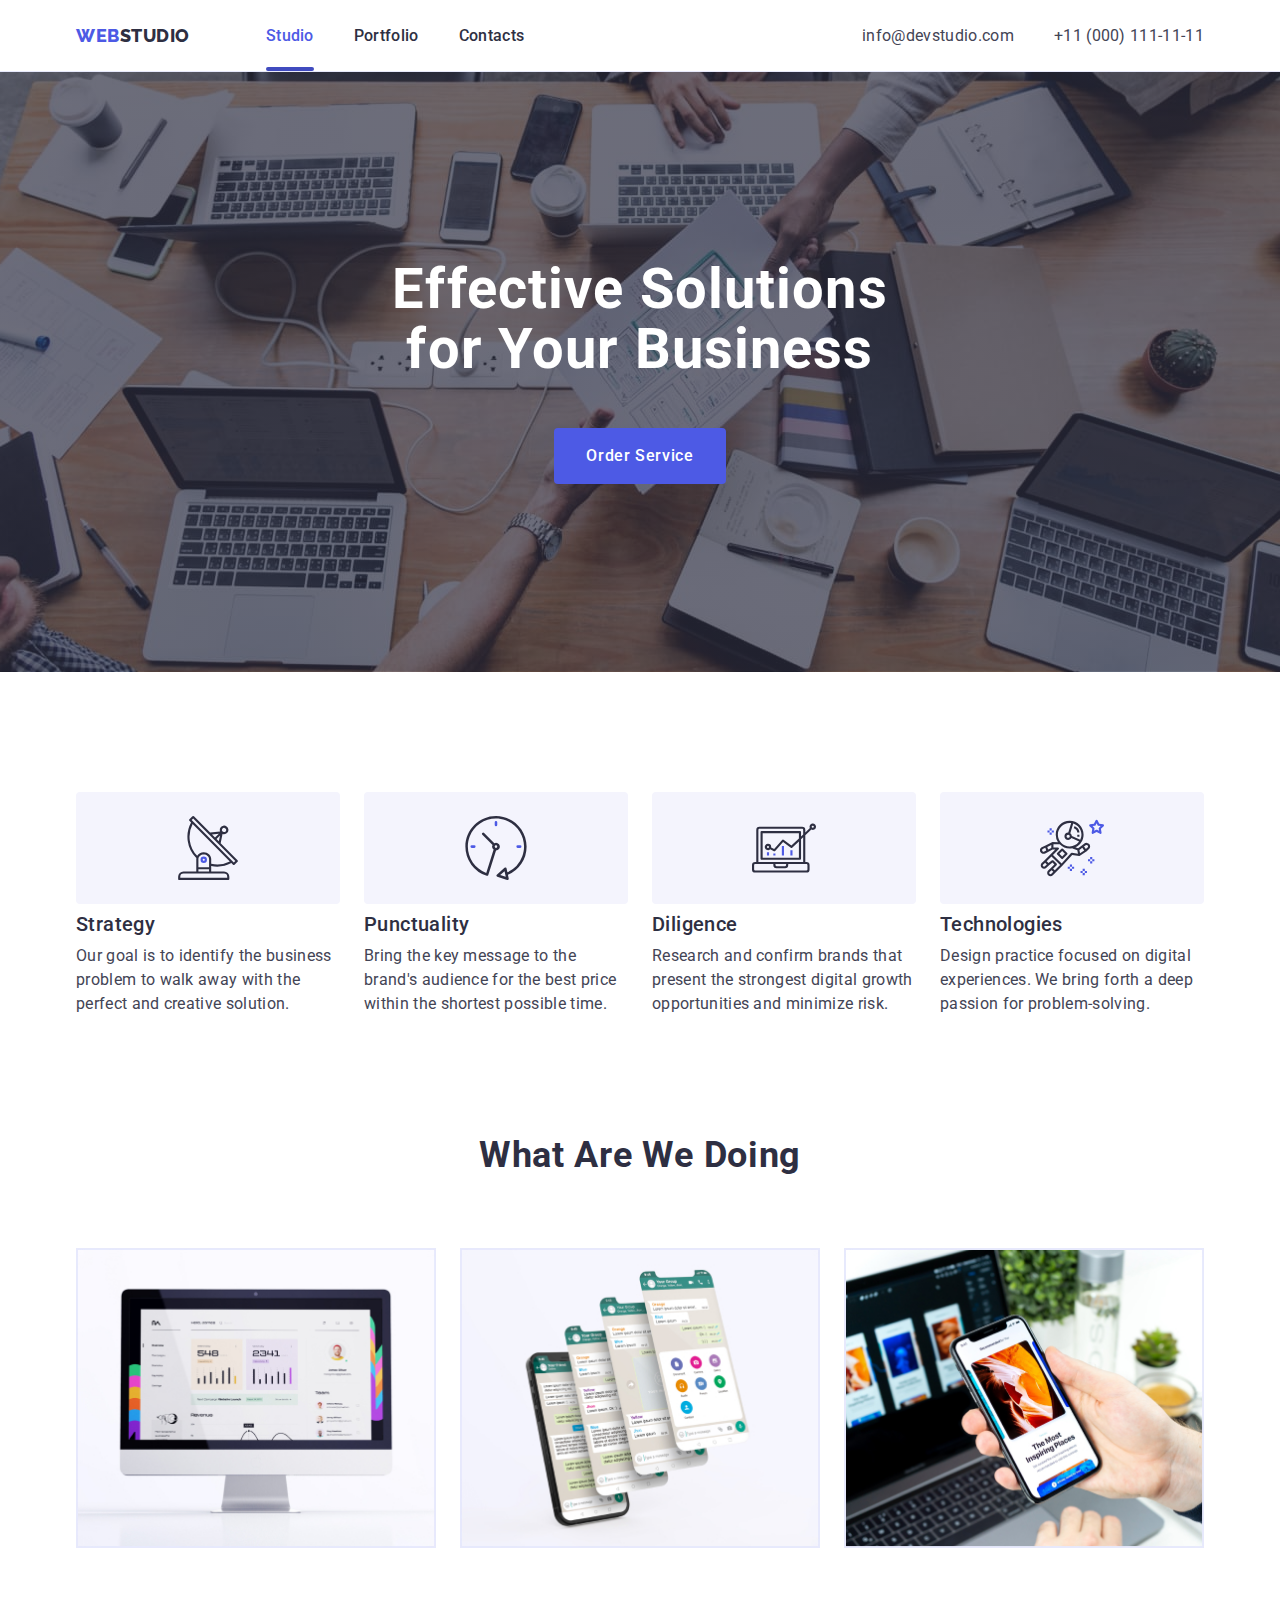
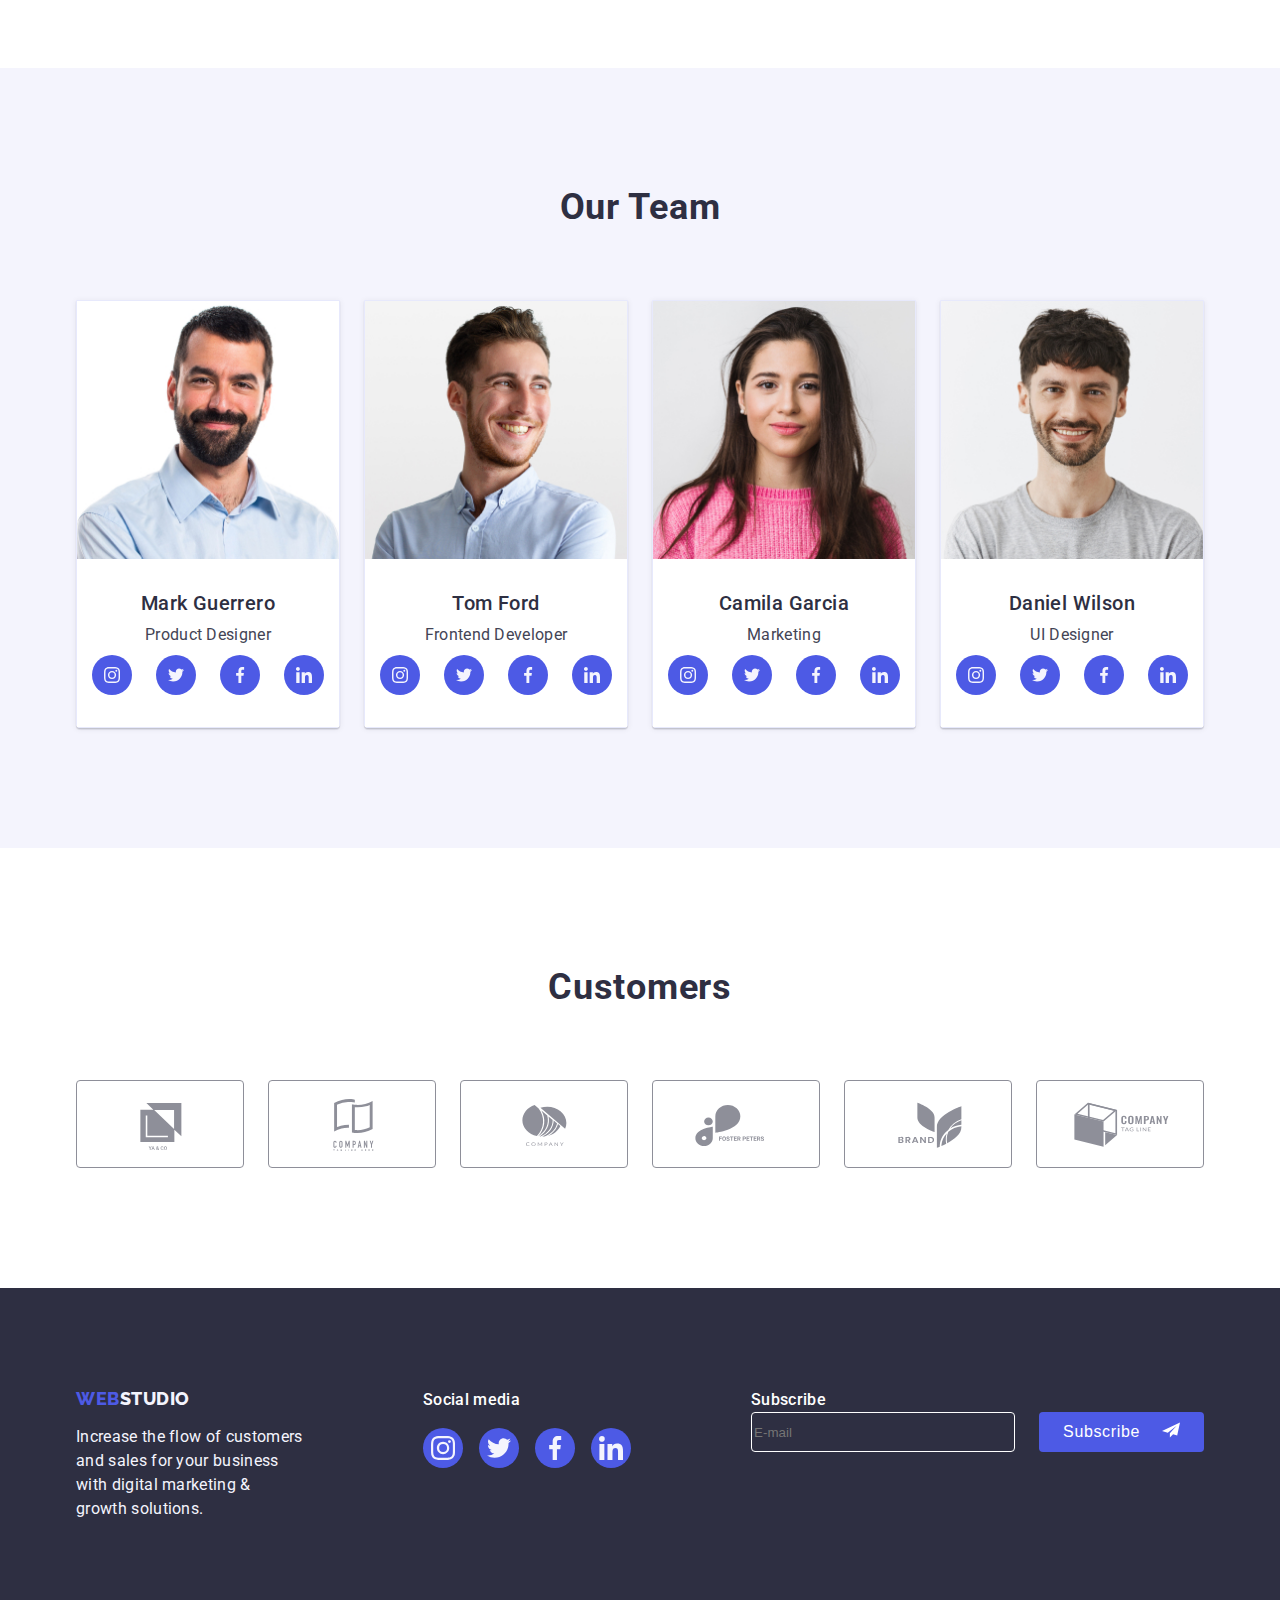
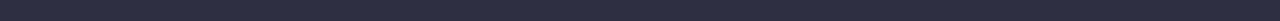
==== commit ebe3e127: "w2" ====
--- a/index.html
+++ b/index.html
@@ -461,6 +461,23 @@
             </li>
           </ul>
         </div>
+       
+        <div class="footer-subscribe">
+          <label for="subscribe-name"  class="subscribe-text">Subscribe
+          <input 
+           type="text" 
+           name="subscribe-name"
+           id="subscribe-name"
+           class="subscribe-input"
+           placeholder="E-mail"
+           /></label>
+        <div class="footer-buton-subscribe-wrap">  <button type="submit" class="button-subscribe">Subscribe</button>
+          <svg class="subscribe-icon "  width="18px" height="18px">
+            <use href="./images/icons.svg#icon-subscribe-footer"></use>
+            
+          </svg>
+          
+        </div>
       </div>
     </footer>
     <!------------------------------  Modal Window -->
@@ -473,7 +490,9 @@
           </svg>
         </button>
         <p class="modal-text">Leave your contacts and we will call you back</p>
+       
         <form class="modal-form">
+          
           <div class="modal-contact">
             <label for="user-name" class="modal-label">Name</label>
             <div class="modal-icon-wrap">
@@ -493,13 +512,13 @@
           </div>
 
           <div class="modal-contact">
-            <label for="user-name" class="modal-label">Phone</label>
+            <label for="user-phone" class="modal-label">Phone</label>
             <div class="modal-icon-wrap">
               <p class="line"></p>
               <input
                 type="text"
                 name="user-name"
-                id="user-name"
+                id="user-phone"
                 class="modal-input"
                 placeholder=""
                 required
@@ -511,14 +530,13 @@
           </div>
 
           <div class="modal-contact">
-            <label for="user-name" class="modal-label">Email</label>
+            <label for="user-email" class="modal-label">Email</label>
             <div class="modal-icon-wrap">
-              <p class="line"></p>
-              <div>
+              <p class="line"></p>              
                 <input
                   type="text"
                   name="user-name"
-                  id="user-name"
+                  id="user-email"
                   class="modal-input"
                   placeholder=""
                   required
@@ -526,18 +544,18 @@
                 <svg class="modal-icon" width="18px" height="18px">
                   <use href="./images/icons.svg#icon-person-email"></use>
                 </svg>
-              </div>
+              
             </div>
           </div>
-          <div class="modal-contact">
+
+          <div class="modal-contact-comment">
             <label for="user-text" class="modal-label-text">
               Comment</label>
               <textarea
                   name="user-text"
                   id="user-text" 
                    placeholder="Text input" 
-                   class="modal-textara"
-                   
+                   class="modal-textarea"                   
               ></textarea>
             
             
--- a/css/styles.css
+++ b/css/styles.css
@@ -23,7 +23,7 @@
   --bg-color-social-icons-hover: #404bbf;
   --bg-footer-social-icons-hover: #31d0aa;
   --customers-color-icon: #8e8f99;
-  --transition: 1000ms cubic-bezier(0.4, 0, 0.2, 1);
+  --transition: 250ms cubic-bezier(0.4, 0, 0.2, 1);
 }
 
 p,
@@ -171,13 +171,12 @@
   position: absolute;
   left: 0;
   bottom: -26px;
-  content: "";
+  content: '';
   display: block;
   width: 100%;
   height: 4px;
-  background-color: #404BBF;
+  background-color: #404bbf;
   border-radius: 2px;
-
 }
 
 .header-mail {
@@ -491,6 +490,63 @@
   fill: #f4f4fd;
 }
 
+
+.footer-subscribe { 
+   display: flex;
+   gap: 24px;
+}
+
+.subscribe-text {
+  display: flex;
+    flex-direction: column;
+  font-weight: 500;
+    font-size: 16px;
+    line-height: 1.5;    
+      letter-spacing: 0.02em;      
+    color: #FFFFFF;
+}
+
+.subscribe-input {
+  width: 264px;
+  height: 40px;   
+  background: #2E2F42; 
+  color: #FFFFFF;  
+  border: 1px solid #FFFFFF;  
+  border-radius: 4px;}
+
+.button-subscribe {
+  display: flex;
+  cursor: pointer;
+  border: 0;
+  padding: 8px 64px 8px 24px;
+  font-weight: 500;
+    font-size: 16px;
+    line-height: 1.5;         
+    letter-spacing: 0.04em;       
+    color: #FFFFFF;
+    background: #4D5AE5;
+      border-radius: 4px;
+      transition: background-color var(--transition);
+
+}
+
+.button-subscribe:is(:hover, :focus) {
+  background-color: var(--button-background-hover, #404bbf);
+}
+
+.subscribe-icon { 
+  position: absolute;
+  top: 0; 
+  right: 24px;  
+  transform: translateY(50%); 
+  color: #FFFFFF; 
+}
+
+.footer-buton-subscribe-wrap{
+   margin-top: 24px; 
+  position: relative;  
+}
+
 /**-------------Сторінка портфоліо--------------*/
 
 .portfolio-section {
@@ -531,8 +587,7 @@
 
 .category-list {
   display: flex;
-  flex-wrap: wrap;
-  /* gap: 48px 24px;   */
+  flex-wrap: wrap;  
   margin-top: 72px;
   row-gap: 48px;
   column-gap: 24px;
@@ -557,8 +612,7 @@
   font-size: 20px;
   line-height: 1.2;
   letter-spacing: 0.02em;
-  color: var(--color-headings, #2e2f42);
-  margin: auto;
+  color: var(--color-headings, #2e2f42);  margin: auto;
 
   text-align: left;
 }
@@ -584,7 +638,6 @@
   /* overflow: auto; */
   transform: translate(0, 100%);
   transition: transform var(--transition);
-
   font-weight: 400;
   font-size: 16px;
   line-height: 1.5;
@@ -616,13 +669,13 @@
   z-index: 100;
   opacity: 1;
   background: rgba(46, 47, 66, 0.4);
-
-  transition: opacity var(--transition), visibility var(--transition), transform var(--transition);
+  transition: opacity var(--transition), visibility var(--transition),
+    transform var(--transition);
 }
 
 .modal-box.is-hidden {
-  opacity: 0; 
-   visibility: hidden;
+  opacity: 0;
+  visibility: hidden;
   pointer-events: none;
 }
 
@@ -630,20 +683,19 @@
   position: absolute;
   top: 50%;
   left: 50%;
-  transform: translate(-50%, -50%) scale(1) ;
+  transform: translate(-50%, -50%) scale(1);
   width: 408px;
   height: 584px;
   padding: 24px;
-
-
   background: #fcfcfc;
   box-shadow: 0px 1px 1px rgba(0, 0, 0, 0.14), 0px 1px 3px rgba(0, 0, 0, 0.12),
     0px 2px 1px rgba(0, 0, 0, 0.2);
   border-radius: 4px;
   transition: transform var(--transition);
 }
-.is-hidden .modal-window{
-  transform: scale(-0.2) ;}
+.is-hidden .modal-window {
+  transform: scale(-0.2);
+}
 
 .modal-button {
   position: absolute;
@@ -656,153 +708,150 @@
   width: 24px;
   height: 24px;
   padding: 0;
-  background: #E7E9FC;
+  background: #e7e9fc;
   border: 1px solid rgba(0, 0, 0, 0.1);
   border-radius: 50%;
   transition: background-color var(--transition), fill var(--transition);
 }
 .modal-button:is(:hover, :focus) {
-  background-color: var(--button-background-hover, #404BBF);
+  background-color: var(--button-background-hover, #404bbf);
   fill: white;
 }
-.modal-text{
-  font-weight: 500;
-    font-size: 16px;
-    line-height: 1.5;    
-    letter-spacing: 0.02em; 
-    color: #2E2F42;
-    margin-top: 48px;
-    margin-bottom: 16px;
-   text-align: center;
-}
-.modal-form{}
+.modal-text {
+  font-weight: 500;
+  font-size: 16px;
+  line-height: 1.5;
+  letter-spacing: 0.02em;
+  color: #2e2f42;
+  margin-top: 48px;
+  margin-bottom: 16px;
+  text-align: center;
+}
+
+
+
+.modal-form {
+}
 
 .modal-contact {
   margin-bottom: 8px;
   height: 58px;
-  
-}
-
-.modal-label {display: block;
+}
+
+.modal-label {
+  display: block;
   position: relative;
   margin-bottom: 4px;
- 
+
   font-family: 'Roboto';
   font-style: normal;
   font-weight: 400;
   font-size: 12px;
   line-height: 1.17;
   letter-spacing: 0.04em;
-  color: #8E8F99;
-  
-}
-.modal-icon-wrap{
-  position: relative; 
-    transition: border var(--transition), fill var(--transition);
-    
-    
-}
-.modal-icon-wrap:is(:hover, :focus-within) .line{
-  opacity: 1;  
-}
-.modal-icon-wrap:focus-within {fill: #4D5AE5;
-  border: 1px solid #4D5AE5;
-  border-radius: 4px;}
-
-.modal-icon-wrap:is(:hover, :focus-within){
-  fill: #4D5AE5;
-  border: 1px solid #4D5AE5;
-  border-radius: 4px;
-
-}
-
-
-.modal-icon-wrap:focus-within .modal-input{border: 1px solid #4D5AE5;}
-
-.modal-input {width: 100%;
+  color: #8e8f99;
+}
+.modal-icon-wrap {
+  outline: none;
+  position: relative;
+  transition: border var(--transition), fill var(--transition);
+}
+.modal-icon-wrap:is(:hover, :focus-within) .line {
+  opacity: 1;
+}
+
+.modal-icon-wrap:is(:hover, :focus-within) {
+  outline: none;
+  fill: #4d5ae5;
+  border: 1px solid #4d5ae5;
+  border-radius: 4px;
+}
+
+.modal-input {
+  outline: none;
+  width: 100%;
   height: 40px;
   border: 1px solid rgba(46, 47, 66, 0.4);
   border-radius: 4px;
   padding: 0;
-  padding-left: 40px;
-  }
-
-  
-
-  
-
-  .line{display: block;
-    position: absolute;
-    top: 50%;
-    left: 38px;
-    transform: translateY(-50%);
-    
-    
-    content: "";
-    display: block;
-   
-    width: 0;
-      height: 18px;
-    border: 1.25px solid #2E2F42;
-    opacity: 0;
-   
-  }
-
-
-
-.modal-icon {position: absolute;
-top: 50%;
-left: 16px;
-height: 24px;
-width: 18px;
-
-transform: translateY(-50%);}
-
-.modal-label-text{display: flex;
-flex-direction: column;
-margin-bottom: 4px;
-font-weight: 400;
+  padding-left: 40px;  
+}
+
+.line {
+  display: block;
+  position: absolute;
+  top: 50%;
+  left: 38px;
+  transform: translateY(-50%);
+
+  content: '';
+  display: block;
+
+  width: 0;
+  height: 18px;
+  border: 1.25px solid #2e2f42;
+  opacity: 0;
+}
+
+.modal-icon {
+  position: absolute;
+  top: 50%;
+  left: 16px;
+  height: 24px;
+  width: 18px;
+  transform: translateY(-50%);
+  transition: background-color var(--transition);
+}
+
+.modal-label-text {
+  display: flex;
+  flex-direction: column;
+  margin-bottom: 4px;
+  font-weight: 400;
   font-size: 12px;
-  line-height: 1.17; 
-
-  letter-spacing: 0.01em; 
-
-  color: #8E8F99;}
-
-  .modal-textara{ padding-left: 16px;
-   padding-top: 8px;
-    resize: none;
-     width: 360px;
-     height: 120px;      
-    border: 1px solid rgba(46, 47, 66, 0.4);
-     border-radius: 4px;
-    font-weight: 400;
-    font-size: 12px;
-    line-height: 1.17;   
-     letter-spacing: 0.04em; 
-    color: rgba(46, 47, 66, 0.4);}
-
-
-  
-   
- 
-
-.modal-form-btn{
-   box-shadow: 0px 4px 4px rgba(0, 0, 0, 0.15);
-   font-weight: 500;
-    font-size: 16px;
-    line-height: 1.5;
-    color: #ffffff;
-    letter-spacing: 0.04em;
-    background-color: var(--button-background-color, #4d5ae5);
-    cursor: pointer;
-    border-radius: 4px;
-    border: 0;
-    transition: background-color var(--transition);
-    width: 169px;
-    padding: 16px 0 16px 0;
- 
+  line-height: 1.17;
+  letter-spacing: 0.01em;
+  color: #8e8f99;
+}
+
+.modal-textarea {
+  padding-left: 16px;
+  padding-top: 8px;
+  resize: none;
+  width: 360px;
+  height: 120px;
+  border: 1px solid rgba(46, 47, 66, 0.4);
+  border-radius: 4px;
+  font-weight: 400;
+  font-size: 12px;
+  line-height: 1.17;
+  letter-spacing: 0.04em; 
+  transition: border var(--transition);
+}
+
+.modal-textarea:is(:hover, :focus) {
+  outline: none;
+  fill: #4d5ae5;
+  border: 1px solid #4d5ae5;
+  border-radius: 4px;
+}
+.modal-form-btn {
+  box-shadow: 0px 4px 4px rgba(0, 0, 0, 0.15);
+  font-weight: 500;
+  font-size: 16px;
+  line-height: 1.5;
+  color: #ffffff;
+  letter-spacing: 0.04em;
+  background-color: var(--button-background-color, #4d5ae5);
+  cursor: pointer;
+  border-radius: 4px;
+  border: 0;
+  transition: background-color var(--transition);
+  width: 169px;
+  padding: 16px 0 16px 0;
+
   margin-left: 95px;
- 
-  }
-  .modal-form-btn:is(:hover, :focus){background-color: var(--button-background-hover, #404bbf);}
+}
+.modal-form-btn:is(:hover, :focus) {
+  background-color: var(--button-background-hover, #404bbf);
+}
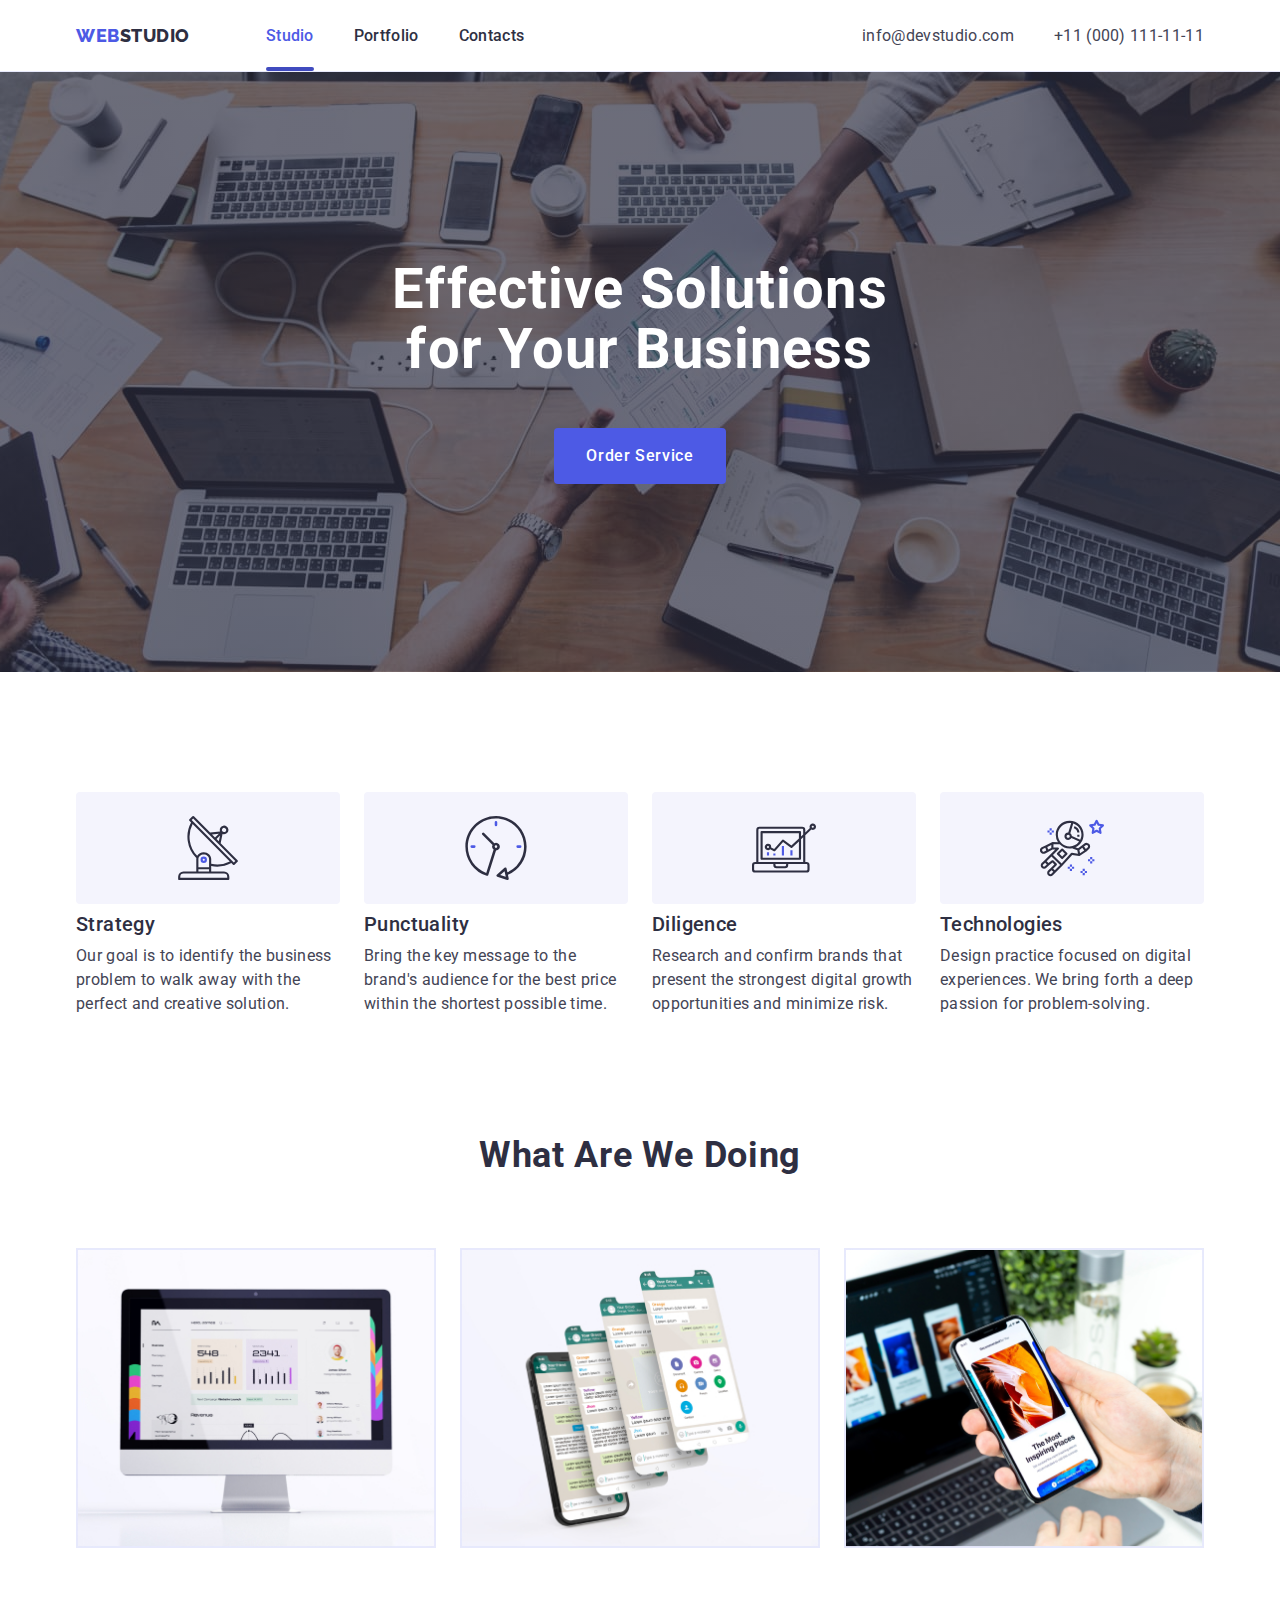
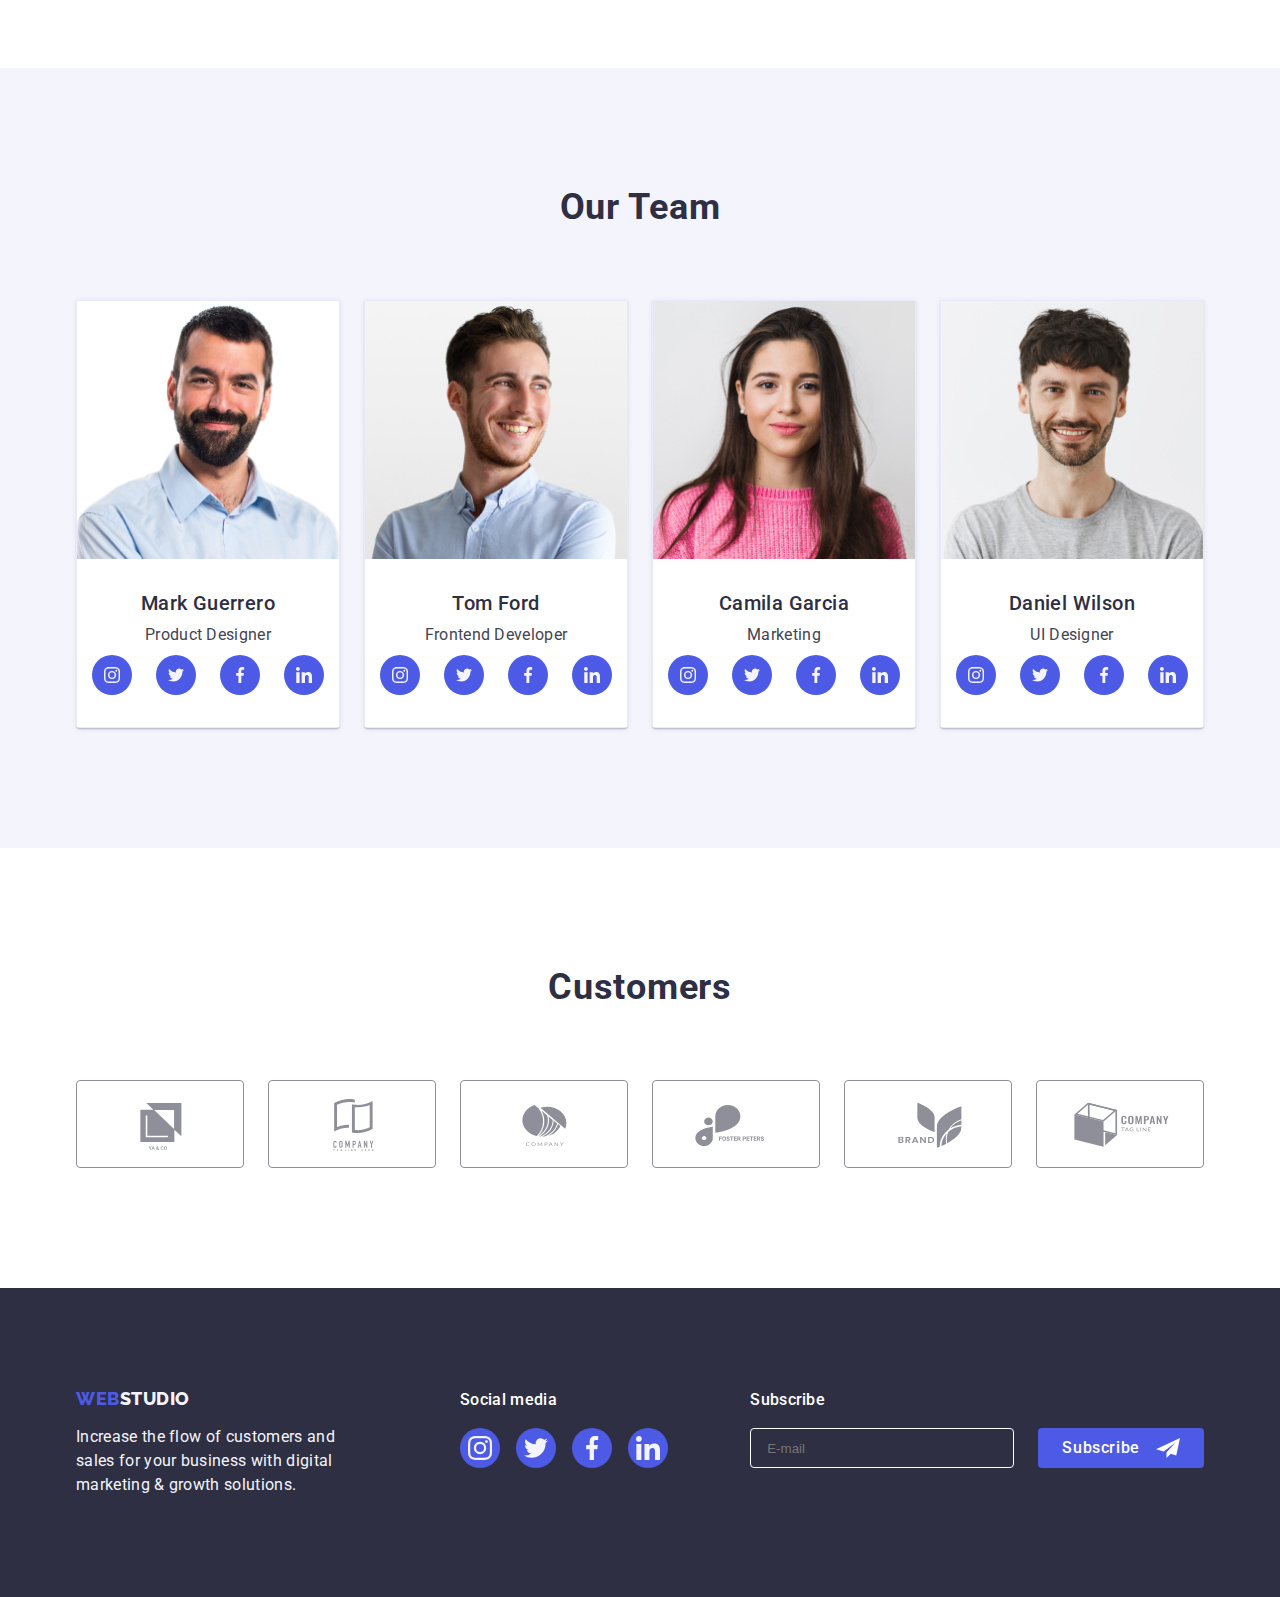
==== commit 89c2aa84: "w9" ====
--- a/index.html
+++ b/index.html
@@ -1,569 +1,483 @@
 <!DOCTYPE html>
 <html lang="en">
-  <head>
-    <meta charset="UTF-8" />
-    <meta http-equiv="X-UA-Compatible" content="IE=edge" />
-    <meta name="viewport" content="width=device-width, initial-scale=1.0" />
-    <title>WebStudio</title>
-
-    <!--підключення гугл шрифта https://fonts.google.com/-->
-    <link rel="preconnect" href="https://fonts.googleapis.com" />
-    <link rel="preconnect" href="https://fonts.gstatic.com" crossorigin />
-    <link
-      href="https://fonts.googleapis.com/css2?family=Raleway:wght@800&family=Roboto:wght@400;500;700;900&family=Tangerine:wght@700&display=swap"
-      rel="stylesheet"
-    />
-    <!-- Підключаємо нормалізатор -->
-    <link
-      rel="stylesheet"
-      href="node_modules/modern-normalize/modern-normalize.css"
-    />
-
-    <link rel="stylesheet" href="./css/styles.css" />
-  </head>
-
-  <body>
-    <!-- TOP LINE -->
-    <header class="header">
-      <div class="container header-container">
-        <nav class="header-logo link">
-          <a
-            href="./index.html"
-            class="header-logo-web styles-logo styles-logo link header-address"
-            >Web<span class="header-logo-studio styles-logo">Studio</span></a
-          >
-          <ul class="header-list list">
-            <li>
-              <a href="./index.html" class="header-item activ-page link"
-                >Studio</a
-              >
-            </li>
-            <li>
-              <a href="./portfolio.html" class="header-item link">Portfolio</a>
-            </li>
-            <li><a href="" class="header-item link">Contacts</a></li>
-          </ul>
-        </nav>
-        <address class="header-address">
-          <ul class="list header-contact">
-            <li>
-              <a href="mailto:info@devstudio.com" class="header-mail link"
-                >info@devstudio.com</a
-              >
-            </li>
-            <li>
-              <a href="tel:+110001111111" class="header-mail link"
-                >+11 (000) 111-11-11</a
-              >
-            </li>
-          </ul>
-        </address>
-      </div>
-    </header>
-    <main>
-      <!---------------------- Hero image-->
-      <section class="visionhero">
-        <div class="container">
-          <h1 class="vision-titl">Effective Solutions for Your Business</h1>
-          <button type="button" class="vision-btn" data-modal-open>
-            Order Service
-          </button>
-        </div>
-      </section>
-      <!----------------------- секція 1 -->
-      <section class="section vision">
-        <div class="container">
-          <h2 hidden class="visionstrategy">
-            <!--In this section, we describe the vision of another strategy-->
-          </h2>
-          <ul class="visionstrategy-list list">
-            <li class="visionstrategy-item">
-              <div class="visionstategy-icon link">
-                <svg class="visionstategy-local-icon" width="64" height="64">
-                  <use href="./images/icons.svg#icon-antenna"></use>
-                </svg>
-              </div>
-
-              <h3 class="visionstrategy-titl titl-h-three">Strategy</h3>
-              <p class="visionstrategy-text main-text">
-                Our goal is to identify the business problem to walk away with
-                the perfect and creative solution.
-              </p>
-            </li>
-            <li class="visionstrategy-item">
-              <div class="visionstategy-icon link">
-                <svg class="visionstategy-local-icon" width="64" height="64">
-                  <use href="./images/icons.svg#icon-clock"></use>
-                </svg>
-              </div>
-              <h3 class="visionstrategy-titl titl-h-three">Punctuality</h3>
-              <p class="visionstrategy-text main-text">
-                Bring the key message to the brand's audience for the best price
-                within the shortest possible time.
-              </p>
-            </li>
-            <li class="visionstrategy-item">
-              <div class="visionstategy-icon link">
-                <svg class="visionstategy-local-icon" width="64" height="64">
-                  <use href="./images/icons.svg#icon-diagram"></use>
-                </svg>
-              </div>
-              <h3 class="visionstrategy-titl titl-h-three">Diligence</h3>
-              <p class="visionstrategy-text main-text">
-                Research and confirm brands that present the strongest digital
-                growth opportunities and minimize risk.
-              </p>
-            </li>
-            <li class="visionstrategy-item">
-              <div class="visionstategy-icon link">
-                <svg class="visionstategy-local-icon" width="64" height="64">
-                  <use href="./images/icons.svg#icon-astronaut"></use>
-                </svg>
-              </div>
-              <h3 class="visionstrategy-titl titl-h-three">Technologies</h3>
-              <p class="visionstrategy-text main-text">
-                Design practice focused on digital experiences. We bring forth a
-                deep passion for problem-solving.
-              </p>
-            </li>
-          </ul>
-        </div>
-      </section>
-      <!---------------------секція2-->
-      <section class="benefits section">
-        <div class="container">
-          <h2 class="benefits-titl">What are we doing</h2>
-          <ul class="benefits-list list">
-            <li class="benefits-item">
-              <img
-                src="./images/rectangle71.jpg"
-                alt="monitor"
-                width="360"
-                height="300"
-              />
-            </li>
-            <li class="benefits-item">
-              <img
-                src="./images/rectangle711.jpg"
-                alt="telephon"
-                width="360"
-                height="300"
-              />
-            </li>
-            <li class="benefits-item">
-              <img
-                src="./images/rectangle712.jpg"
-                alt="monitor+telephon"
-                width="360"
-                height="300"
-              />
-            </li>
-          </ul>
-        </div>
-      </section>
-      <!---------------------------------секція3-->
-      <section class="team section">
-        <div class="container">
-          <h2 class="team-titl">Our Team</h2>
-          <ul class="team-list list">
-            <li class="team-item">
-              <img
-                src="./images/img1.jpg"
-                alt="photo Product Designer "
-                width="264"
-                height="260"
-              />
-              <div class="container-team-name">
-                <h3 class="team-name titl-h-three">Mark Guerrero</h3>
-                <p class="team-position main-text">Product Designer</p>
-                <ul class="team-soc-list list">
-                  <li class="team-soc-item">
-                    <a href="" class="team-soc-link link"
-                      ><svg class="team-soc-icon" width="16" height="16">
-                        <use
-                          href="./images/icons.svg#icon-team-instagram"
-                        ></use>
-                      </svg>
-                    </a>
-                  </li>
-                  <li class="team-soc-item">
-                    <a href="" class="team-soc-link link"
-                      ><svg class="team-soc-icon" width="16" height="16">
-                        <use href="./images/icons.svg#icon-team-twitter"></use>
-                      </svg>
-                    </a>
-                  </li>
-                  <li class="team-soc-item">
-                    <a href="" class="team-soc-link link"
-                      ><svg class="team-soc-icon" width="16" height="16">
-                        <use href="./images/icons.svg#icon-team-facebook"></use>
-                      </svg>
-                    </a>
-                  </li>
-                  <li class="team-soc-item">
-                    <a href="" class="team-soc-link link"
-                      ><svg class="team-soc-icon" width="16" height="16">
-                        <use href="./images/icons.svg#icon-team-linkedin"></use>
-                      </svg>
-                    </a>
-                  </li>
-                </ul>
-              </div>
-            </li>
-            <li class="team-item">
-              <img
-                src="./images/img2.jpg"
-                alt="photo Frontend Developer "
-                width="264"
-                height="260"
-              />
-              <div class="container-team-name">
-                <h3 class="team-name titl-h-three">Tom Ford</h3>
-                <p class="team-position main-text">Frontend Developer</p>
-                <ul class="team-soc-list list">
-                  <li class="team-soc-item">
-                    <a href="" class="team-soc-link link"
-                      ><svg class="team-soc-icon" width="16" height="16">
-                        <use
-                          href="./images/icons.svg#icon-team-instagram"
-                        ></use>
-                      </svg>
-                    </a>
-                  </li>
-                  <li class="team-soc-item">
-                    <a href="" class="team-soc-link link"
-                      ><svg class="team-soc-icon" width="16" height="16">
-                        <use href="./images/icons.svg#icon-team-twitter"></use>
-                      </svg>
-                    </a>
-                  </li>
-                  <li class="team-soc-item">
-                    <a href="" class="team-soc-link link"
-                      ><svg class="team-soc-icon" width="16" height="16">
-                        <use href="./images/icons.svg#icon-team-facebook"></use>
-                      </svg>
-                    </a>
-                  </li>
-                  <li class="team-soc-item">
-                    <a href="" class="team-soc-link link"
-                      ><svg class="team-soc-icon" width="16" height="16">
-                        <use href="./images/icons.svg#icon-team-linkedin"></use>
-                      </svg>
-                    </a>
-                  </li>
-                </ul>
-              </div>
-            </li>
-            <li class="team-item titl-h-three">
-              <img
-                src="./images/img3.jpg"
-                alt="photo Marketing "
-                width="264"
-                height="260"
-              />
-              <div class="container-team-name">
-                <h3 class="team-name titl-h-three">Camila Garcia</h3>
-                <p class="team-position main-text">Marketing</p>
-                <ul class="team-soc-list list">
-                  <li class="team-soc-item">
-                    <a href="" class="team-soc-link link"
-                      ><svg class="team-soc-icon" width="16" height="16">
-                        <use
-                          href="./images/icons.svg#icon-team-instagram"
-                        ></use>
-                      </svg>
-                    </a>
-                  </li>
-                  <li class="team-soc-item">
-                    <a href="" class="team-soc-link link"
-                      ><svg class="team-soc-icon" width="16" height="16">
-                        <use href="./images/icons.svg#icon-team-twitter"></use>
-                      </svg>
-                    </a>
-                  </li>
-                  <li class="team-soc-item">
-                    <a href="" class="team-soc-link link"
-                      ><svg class="team-soc-icon" width="16" height="16">
-                        <use href="./images/icons.svg#icon-team-facebook"></use>
-                      </svg>
-                    </a>
-                  </li>
-                  <li class="team-soc-item">
-                    <a href="" class="team-soc-link link"
-                      ><svg class="team-soc-icon" width="16" height="16">
-                        <use href="./images/icons.svg#icon-team-linkedin"></use>
-                      </svg>
-                    </a>
-                  </li>
-                </ul>
-              </div>
-            </li>
-            <li class="team-item">
-              <img
-                src="./images/img4.jpg"
-                alt="photo UI Designer "
-                width="264"
-                height="260"
-              />
-              <div class="container-team-name">
-                <h3 class="team-name titl-h-three">Daniel Wilson</h3>
-                <p class="team-position main-text">UI Designer</p>
-                <ul class="team-soc-list list">
-                  <li class="team-soc-item">
-                    <a href="" class="team-soc-link link"
-                      ><svg class="team-soc-icon" width="16" height="16">
-                        <use
-                          href="./images/icons.svg#icon-team-instagram"
-                        ></use>
-                      </svg>
-                    </a>
-                  </li>
-                  <li class="team-soc-item">
-                    <a href="" class="team-soc-link link"
-                      ><svg class="team-soc-icon" width="16" height="16">
-                        <use href="./images/icons.svg#icon-team-twitter"></use>
-                      </svg>
-                    </a>
-                  </li>
-                  <li class="team-soc-item">
-                    <a href="" class="team-soc-link link"
-                      ><svg class="team-soc-icon" width="16" height="16">
-                        <use href="./images/icons.svg#icon-team-facebook"></use>
-                      </svg>
-                    </a>
-                  </li>
-                  <li class="team-soc-item">
-                    <a href="" class="team-soc-link link"
-                      ><svg class="team-soc-icon" width="16" height="16">
-                        <use href="./images/icons.svg#icon-team-linkedin"></use>
-                      </svg>
-                    </a>
-                  </li>
-                </ul>
-              </div>
-            </li>
-          </ul>
-        </div>
-      </section>
-
-      <!------------------------------ Секція4 -->
-
-      <section class="customers section">
-        <div class="container">
-          <h2 class="customers-titl">Customers</h2>
-          <ul class="customers-list list">
-            <li class="customers-item">
-              <a href="" class="customers-icon-link link"
-                ><svg class="customs-icon" width="104" height="56">
-                  <use href="./images/icons.svg#icon-client-one"></use>
-                </svg>
-              </a>
-            </li>
-            <li class="customers-item">
-              <a href="" class="customers-icon-link link"
-                ><svg class="customs-icon" width="104" height="56">
-                  <use href="./images/icons.svg#icon-client-two"></use>
-                </svg>
-              </a>
-            </li>
-            <li class="customers-item">
-              <a href="" class="customers-icon-link link"
-                ><svg class="customs-icon" width="104" height="56">
-                  <use href="./images/icons.svg#icon-client-three"></use>
-                </svg>
-              </a>
-            </li>
-            <li class="customers-item">
-              <a href="" class="customers-icon-link link"
-                ><svg class="customs-icon" width="104" height="56">
-                  <use href="./images/icons.svg#icon-client-four"></use>
-                </svg>
-              </a>
-            </li>
-            <li class="customers-item">
-              <a href="" class="customers-icon-link link"
-                ><svg class="customs-icon" width="104" height="56">
-                  <use href="./images/icons.svg#icon-client-five"></use>
-                </svg>
-              </a>
-            </li>
-            <li class="customers-item">
-              <a href="" class="customers-icon-link link"
-                ><svg class="customs-icon" width="104" height="56">
-                  <use href="./images/icons.svg#icon-client-six"></use>
-                </svg>
-              </a>
-            </li>
-          </ul>
-        </div>
-      </section>
-    </main>
-    <!------------------------------ Footer -->
-    <footer class="footer">
-      <div class="container footer-container">
-        <div class="footer-logo">
-          <a href="./index.html" class="footer-logo-web styles-logo link"
-            >Web<span class="footer-logo-studio styles-logo">Studio </span></a
-          >
-          <p class="footer-text">
-            Increase the flow of customers and sales for your business with
-            digital marketing & growth solutions.
-          </p>
-        </div>
-        <div class="footer-cocial">
-          <p class="footer-cocial-media">Social media</p>
-          <ul class="footer-soc-list list">
-            <li class="footer-soc-item">
-              <a href="" class="footer-soc-link link"
-                ><svg class="footer-soc-icon" width="24" height="24">
-                  <use href="./images/icons.svg#icon-footer-instagram"></use>
-                </svg>
-              </a>
-            </li>
-            <li class="footer-soc-item">
-              <a href="" class="footer-soc-link link"
-                ><svg
-                  class="footer-soc-icon"
-                  width="24
-            "
-                  height="24
-                "
-                >
-                  <use href="./images/icons.svg#icon-footer-twitter"></use>
-                </svg>
-              </a>
-            </li>
-            <li class="footer-soc-item">
-              <a href="" class="footer-soc-link link"
-                ><svg
-                  class="footer-soc-icon"
-                  width="24
-            "
-                  height="24
-                "
-                >
-                  <use href="./images/icons.svg#icon-footer-facebook"></use>
-                </svg>
-              </a>
-            </li>
-            <li class="footer-soc-item">
-              <a href="" class="footer-soc-link link"
-                ><svg
-                  class="footer-soc-icon"
-                  width="24
-            "
-                  height="24
-                "
-                >
-                  <use href="./images/icons.svg#icon-footer-linkedin"></use>
-                </svg>
-              </a>
-            </li>
-          </ul>
-        </div>
-       
-        <div class="footer-subscribe">
-          <label for="subscribe-name"  class="subscribe-text">Subscribe
-          <input 
-           type="text" 
-           name="subscribe-name"
-           id="subscribe-name"
-           class="subscribe-input"
-           placeholder="E-mail"
-           /></label>
-        <div class="footer-buton-subscribe-wrap">  <button type="submit" class="button-subscribe">Subscribe</button>
-          <svg class="subscribe-icon "  width="18px" height="18px">
+
+<head>
+  <meta charset="UTF-8" />
+  <meta http-equiv="X-UA-Compatible" content="IE=edge" />
+  <meta name="viewport" content="width=device-width, initial-scale=1.0" />
+  <title>WebStudio</title>
+
+  <!--підключення гугл шрифта https://fonts.google.com/-->
+  <link rel="preconnect" href="https://fonts.googleapis.com" />
+  <link rel="preconnect" href="https://fonts.gstatic.com" crossorigin />
+  <link
+    href="https://fonts.googleapis.com/css2?family=Raleway:wght@800&family=Roboto:wght@400;500;700;900&family=Tangerine:wght@700&display=swap"
+    rel="stylesheet" />
+  <!-- Підключаємо нормалізатор -->
+  <link rel="stylesheet" href="node_modules/modern-normalize/modern-normalize.css" />
+
+  <link rel="stylesheet" href="./css/styles.css" />
+</head>
+
+<body>
+  <!-- TOP LINE -->
+  <header class="header">
+    <div class="container header-container">
+      <nav class="header-logo link">
+        <a href="./index.html" class="header-logo-web styles-logo styles-logo link header-address">Web<span
+            class="header-logo-studio styles-logo">Studio</span></a>
+        <ul class="header-list list">
+          <li>
+            <a href="./index.html" class="header-item activ-page link">Studio</a>
+          </li>
+          <li>
+            <a href="./portfolio.html" class="header-item link">Portfolio</a>
+          </li>
+          <li><a href="" class="header-item link">Contacts</a></li>
+        </ul>
+      </nav>
+      <address class="header-address">
+        <ul class="list header-contact">
+          <li>
+            <a href="mailto:info@devstudio.com" class="header-mail link">info@devstudio.com</a>
+          </li>
+          <li>
+            <a href="tel:+110001111111" class="header-mail link">+11 (000) 111-11-11</a>
+          </li>
+        </ul>
+      </address>
+    </div>
+  </header>
+  <main>
+    <!---------------------- Hero image-->
+    <section class="visionhero">
+      <div class="container">
+        <h1 class="vision-titl">Effective Solutions for Your Business</h1>
+        <button type="button" class="vision-btn" data-modal-open>
+          Order Service
+        </button>
+      </div>
+    </section>
+    <!----------------------- секція 1 -->
+    <section class="section vision">
+      <div class="container">
+        <h2 hidden class="visionstrategy">
+          <!--In this section, we describe the vision of another strategy-->
+        </h2>
+        <ul class="visionstrategy-list list">
+          <li class="visionstrategy-item">
+            <div class="visionstategy-icon link">
+              <svg class="visionstategy-local-icon" width="64" height="64">
+                <use href="./images/icons.svg#icon-antenna"></use>
+              </svg>
+            </div>
+
+            <h3 class="visionstrategy-titl titl-h-three">Strategy</h3>
+            <p class="visionstrategy-text main-text">
+              Our goal is to identify the business problem to walk away with
+              the perfect and creative solution.
+            </p>
+          </li>
+          <li class="visionstrategy-item">
+            <div class="visionstategy-icon link">
+              <svg class="visionstategy-local-icon" width="64" height="64">
+                <use href="./images/icons.svg#icon-clock"></use>
+              </svg>
+            </div>
+            <h3 class="visionstrategy-titl titl-h-three">Punctuality</h3>
+            <p class="visionstrategy-text main-text">
+              Bring the key message to the brand's audience for the best price
+              within the shortest possible time.
+            </p>
+          </li>
+          <li class="visionstrategy-item">
+            <div class="visionstategy-icon link">
+              <svg class="visionstategy-local-icon" width="64" height="64">
+                <use href="./images/icons.svg#icon-diagram"></use>
+              </svg>
+            </div>
+            <h3 class="visionstrategy-titl titl-h-three">Diligence</h3>
+            <p class="visionstrategy-text main-text">
+              Research and confirm brands that present the strongest digital
+              growth opportunities and minimize risk.
+            </p>
+          </li>
+          <li class="visionstrategy-item">
+            <div class="visionstategy-icon link">
+              <svg class="visionstategy-local-icon" width="64" height="64">
+                <use href="./images/icons.svg#icon-astronaut"></use>
+              </svg>
+            </div>
+            <h3 class="visionstrategy-titl titl-h-three">Technologies</h3>
+            <p class="visionstrategy-text main-text">
+              Design practice focused on digital experiences. We bring forth a
+              deep passion for problem-solving.
+            </p>
+          </li>
+        </ul>
+      </div>
+    </section>
+    <!---------------------секція2-->
+    <section class="benefits section">
+      <div class="container">
+        <h2 class="benefits-titl">What are we doing</h2>
+        <ul class="benefits-list list">
+          <li class="benefits-item">
+            <img src="./images/rectangle71.jpg" alt="monitor" width="360" height="300" />
+          </li>
+          <li class="benefits-item">
+            <img src="./images/rectangle711.jpg" alt="telephon" width="360" height="300" />
+          </li>
+          <li class="benefits-item">
+            <img src="./images/rectangle712.jpg" alt="monitor+telephon" width="360" height="300" />
+          </li>
+        </ul>
+      </div>
+    </section>
+    <!---------------------------------секція3-->
+    <section class="team section">
+      <div class="container">
+        <h2 class="team-titl">Our Team</h2>
+        <ul class="team-list list">
+          <li class="team-item">
+            <img src="./images/img1.jpg" alt="photo Product Designer " width="264" height="260" />
+            <div class="container-team-name">
+              <h3 class="team-name titl-h-three">Mark Guerrero</h3>
+              <p class="team-position main-text">Product Designer</p>
+              <ul class="team-soc-list list">
+                <li class="team-soc-item">
+                  <a href="" class="team-soc-link link"><svg class="team-soc-icon" width="16" height="16">
+                      <use href="./images/icons.svg#icon-team-instagram"></use>
+                    </svg>
+                  </a>
+                </li>
+                <li class="team-soc-item">
+                  <a href="" class="team-soc-link link"><svg class="team-soc-icon" width="16" height="16">
+                      <use href="./images/icons.svg#icon-team-twitter"></use>
+                    </svg>
+                  </a>
+                </li>
+                <li class="team-soc-item">
+                  <a href="" class="team-soc-link link"><svg class="team-soc-icon" width="16" height="16">
+                      <use href="./images/icons.svg#icon-team-facebook"></use>
+                    </svg>
+                  </a>
+                </li>
+                <li class="team-soc-item">
+                  <a href="" class="team-soc-link link"><svg class="team-soc-icon" width="16" height="16">
+                      <use href="./images/icons.svg#icon-team-linkedin"></use>
+                    </svg>
+                  </a>
+                </li>
+              </ul>
+            </div>
+          </li>
+          <li class="team-item">
+            <img src="./images/img2.jpg" alt="photo Frontend Developer " width="264" height="260" />
+            <div class="container-team-name">
+              <h3 class="team-name titl-h-three">Tom Ford</h3>
+              <p class="team-position main-text">Frontend Developer</p>
+              <ul class="team-soc-list list">
+                <li class="team-soc-item">
+                  <a href="" class="team-soc-link link"><svg class="team-soc-icon" width="16" height="16">
+                      <use href="./images/icons.svg#icon-team-instagram"></use>
+                    </svg>
+                  </a>
+                </li>
+                <li class="team-soc-item">
+                  <a href="" class="team-soc-link link"><svg class="team-soc-icon" width="16" height="16">
+                      <use href="./images/icons.svg#icon-team-twitter"></use>
+                    </svg>
+                  </a>
+                </li>
+                <li class="team-soc-item">
+                  <a href="" class="team-soc-link link"><svg class="team-soc-icon" width="16" height="16">
+                      <use href="./images/icons.svg#icon-team-facebook"></use>
+                    </svg>
+                  </a>
+                </li>
+                <li class="team-soc-item">
+                  <a href="" class="team-soc-link link"><svg class="team-soc-icon" width="16" height="16">
+                      <use href="./images/icons.svg#icon-team-linkedin"></use>
+                    </svg>
+                  </a>
+                </li>
+              </ul>
+            </div>
+          </li>
+          <li class="team-item titl-h-three">
+            <img src="./images/img3.jpg" alt="photo Marketing " width="264" height="260" />
+            <div class="container-team-name">
+              <h3 class="team-name titl-h-three">Camila Garcia</h3>
+              <p class="team-position main-text">Marketing</p>
+              <ul class="team-soc-list list">
+                <li class="team-soc-item">
+                  <a href="" class="team-soc-link link"><svg class="team-soc-icon" width="16" height="16">
+                      <use href="./images/icons.svg#icon-team-instagram"></use>
+                    </svg>
+                  </a>
+                </li>
+                <li class="team-soc-item">
+                  <a href="" class="team-soc-link link"><svg class="team-soc-icon" width="16" height="16">
+                      <use href="./images/icons.svg#icon-team-twitter"></use>
+                    </svg>
+                  </a>
+                </li>
+                <li class="team-soc-item">
+                  <a href="" class="team-soc-link link"><svg class="team-soc-icon" width="16" height="16">
+                      <use href="./images/icons.svg#icon-team-facebook"></use>
+                    </svg>
+                  </a>
+                </li>
+                <li class="team-soc-item">
+                  <a href="" class="team-soc-link link"><svg class="team-soc-icon" width="16" height="16">
+                      <use href="./images/icons.svg#icon-team-linkedin"></use>
+                    </svg>
+                  </a>
+                </li>
+              </ul>
+            </div>
+          </li>
+          <li class="team-item">
+            <img src="./images/img4.jpg" alt="photo UI Designer " width="264" height="260" />
+            <div class="container-team-name">
+              <h3 class="team-name titl-h-three">Daniel Wilson</h3>
+              <p class="team-position main-text">UI Designer</p>
+              <ul class="team-soc-list list">
+                <li class="team-soc-item">
+                  <a href="" class="team-soc-link link"><svg class="team-soc-icon" width="16" height="16">
+                      <use href="./images/icons.svg#icon-team-instagram"></use>
+                    </svg>
+                  </a>
+                </li>
+                <li class="team-soc-item">
+                  <a href="" class="team-soc-link link"><svg class="team-soc-icon" width="16" height="16">
+                      <use href="./images/icons.svg#icon-team-twitter"></use>
+                    </svg>
+                  </a>
+                </li>
+                <li class="team-soc-item">
+                  <a href="" class="team-soc-link link"><svg class="team-soc-icon" width="16" height="16">
+                      <use href="./images/icons.svg#icon-team-facebook"></use>
+                    </svg>
+                  </a>
+                </li>
+                <li class="team-soc-item">
+                  <a href="" class="team-soc-link link"><svg class="team-soc-icon" width="16" height="16">
+                      <use href="./images/icons.svg#icon-team-linkedin"></use>
+                    </svg>
+                  </a>
+                </li>
+              </ul>
+            </div>
+          </li>
+        </ul>
+      </div>
+    </section>
+
+    <!------------------------------ Секція4 -->
+
+    <section class="customers section">
+      <div class="container">
+        <h2 class="customers-titl">Customers</h2>
+        <ul class="customers-list list">
+          <li class="customers-item">
+            <a href="" class="customers-icon-link link"><svg class="customs-icon" width="104" height="56">
+                <use href="./images/icons.svg#icon-client-one"></use>
+              </svg>
+            </a>
+          </li>
+          <li class="customers-item">
+            <a href="" class="customers-icon-link link"><svg class="customs-icon" width="104" height="56">
+                <use href="./images/icons.svg#icon-client-two"></use>
+              </svg>
+            </a>
+          </li>
+          <li class="customers-item">
+            <a href="" class="customers-icon-link link"><svg class="customs-icon" width="104" height="56">
+                <use href="./images/icons.svg#icon-client-three"></use>
+              </svg>
+            </a>
+          </li>
+          <li class="customers-item">
+            <a href="" class="customers-icon-link link"><svg class="customs-icon" width="104" height="56">
+                <use href="./images/icons.svg#icon-client-four"></use>
+              </svg>
+            </a>
+          </li>
+          <li class="customers-item">
+            <a href="" class="customers-icon-link link"><svg class="customs-icon" width="104" height="56">
+                <use href="./images/icons.svg#icon-client-five"></use>
+              </svg>
+            </a>
+          </li>
+          <li class="customers-item">
+            <a href="" class="customers-icon-link link"><svg class="customs-icon" width="104" height="56">
+                <use href="./images/icons.svg#icon-client-six"></use>
+              </svg>
+            </a>
+          </li>
+        </ul>
+      </div>
+    </section>
+  </main>
+  <!------------------------------ Footer -->
+  <footer class="footer">
+    <div class="container footer-container">
+      <div class="footer-logo">
+        <a href="./index.html" class="footer-logo-web styles-logo link">Web<span
+            class="footer-logo-studio styles-logo">Studio </span></a>
+        <p class="footer-text">
+          Increase the flow of customers and sales for your business with
+          digital marketing & growth solutions.
+        </p>
+      </div>
+      <div class="footer-cocial">
+        <p class="footer-cocial-media">Social media</p>
+        <ul class="footer-soc-list list">
+          <li class="footer-soc-item">
+            <a href="" class="footer-soc-link link"><svg class="footer-soc-icon" width="24" height="24">
+                <use href="./images/icons.svg#icon-footer-instagram"></use>
+              </svg>
+            </a>
+          </li>
+          <li class="footer-soc-item">
+            <a href="" class="footer-soc-link link"><svg class="footer-soc-icon" width="24
+            " height="24
+                ">
+                <use href="./images/icons.svg#icon-footer-twitter"></use>
+              </svg>
+            </a>
+          </li>
+          <li class="footer-soc-item">
+            <a href="" class="footer-soc-link link"><svg class="footer-soc-icon" width="24
+            " height="24
+                ">
+                <use href="./images/icons.svg#icon-footer-facebook"></use>
+              </svg>
+            </a>
+          </li>
+          <li class="footer-soc-item">
+            <a href="" class="footer-soc-link link"><svg class="footer-soc-icon" width="24
+            " height="24
+                ">
+                <use href="./images/icons.svg#icon-footer-linkedin"></use>
+              </svg>
+            </a>
+          </li>
+        </ul>
+      </div>
+
+
+      <div class="footer-subscribe">
+
+        <p class="subscribe-text">Subscribe</p>
+         
+        <div class="footer-buton-subscribe-wrap">
+           <input type="text" name="subscribe-name" id="subscribe-name" class="subscribe-input"
+            placeholder="E-mail" />
+          
+            <button type="submit" class="button-subscribe">Subscribe <svg class="subscribe-icon " width="24px" height="24px">
             <use href="./images/icons.svg#icon-subscribe-footer"></use>
+            </svg></button>
+          
+        </div>
+      </div>
+  </footer>
+
+  
+  <!------------------------------  Modal Window -->
+
+  <div class="modal-box is-hidden" data-modal>
+    <div class="modal-window">
+      <button type="button" class="modal-button" data-modal-close>
+        <svg class="modal-icon-close" width="8" height="8">
+          <use href="./images/icons.svg#icon-modal-close"></use>
+        </svg>
+      </button>
+      <p class="modal-text">Leave your contacts and we will call you back</p>
+
+      <form class="modal-form">
+
+        <div class="modal-contact">
+          <label for="user-name" class="modal-label">Name</label>
+          <div class="modal-icon-wrap">
+            <p class="line"></p>
+            <input type="text" name="user-name" id="user-name" class="modal-input" placeholder="" required />
+            <svg class="modal-icon" width="18px" height="18px">
+              <use href="./images/icons.svg#icon-person-name"></use>
+            </svg>
+          </div>
+        </div>
+
+        <div class="modal-contact">
+          <label for="user-phone" class="modal-label">Phone</label>
+          <div class="modal-icon-wrap">
+            <p class="line"></p>
+            <input type="text" name="user-name" id="user-phone" class="modal-input" placeholder="" required />
+            <svg class="modal-icon" width="18px" height="18px">
+              <use href="./images/icons.svg#icon-person-phone"></use>
+            </svg>
+          </div>
+        </div>
+
+        <div class="modal-contact">
+          <label for="user-email" class="modal-label">Email</label>
+          <div class="modal-icon-wrap">
+            <p class="line"></p>
+            <input type="text" name="user-name" id="user-email" class="modal-input" placeholder="" required />
+            <svg class="modal-icon" width="18px" height="18px">
+              <use href="./images/icons.svg#icon-person-email"></use>
+            </svg>
+          </div>
+        </div>
+
+        <div class="modal-contact-comment">
+           <label for="user-text" class="modal-label-text">
+            Comment</label>
+            <textarea name="user-text" id="user-text" placeholder="Text input" class="modal-textarea"></textarea>
+        </div>
+
+
+
+
+        <div class="modal-accpet-wrap">          
+             <input 
+             type="checkbox" 
+             class="modal-accept-input visually-hidden"
+             name="castoms"
+             id="castoms-checkbox"
+             value="test" 
+             />
+
+              <label for="castoms-checkbox" class="modal-accept-label">
+                   <span>
+                         <svg class="check-icon" width="10px" height="8px">
+                               <use href="./images/icons.svg#icon-chek"></use>
+                           </svg>  
+                   </span>          
+                          I accept the terms and conditions of the 
+                          <a href="#" class="modal-accept">Privacy Policy </a>                 
             
-          </svg>
-          
-        </div>
-      </div>
-    </footer>
-    <!------------------------------  Modal Window -->
-
-    <div class="modal-box is-hidden" data-modal>
-      <div class="modal-window">
-        <button type="button" class="modal-button" data-modal-close>
-          <svg class="modal-icon-close" width="8" height="8">
-            <use href="./images/icons.svg#icon-modal-close"></use>
-          </svg>
-        </button>
-        <p class="modal-text">Leave your contacts and we will call you back</p>
-       
-        <form class="modal-form">
-          
-          <div class="modal-contact">
-            <label for="user-name" class="modal-label">Name</label>
-            <div class="modal-icon-wrap">
-              <p class="line"></p>
-              <input
-                type="text"
-                name="user-name"
-                id="user-name"
-                class="modal-input"
-                placeholder=""
-                required
-              />
-              <svg class="modal-icon" width="18px" height="18px">
-                <use href="./images/icons.svg#icon-person-name"></use>
-              </svg>
-            </div>
-          </div>
-
-          <div class="modal-contact">
-            <label for="user-phone" class="modal-label">Phone</label>
-            <div class="modal-icon-wrap">
-              <p class="line"></p>
-              <input
-                type="text"
-                name="user-name"
-                id="user-phone"
-                class="modal-input"
-                placeholder=""
-                required
-              />
-              <svg class="modal-icon" width="18px" height="18px">
-                <use href="./images/icons.svg#icon-person-phone"></use>
-              </svg>
-            </div>
-          </div>
-
-          <div class="modal-contact">
-            <label for="user-email" class="modal-label">Email</label>
-            <div class="modal-icon-wrap">
-              <p class="line"></p>              
-                <input
-                  type="text"
-                  name="user-name"
-                  id="user-email"
-                  class="modal-input"
-                  placeholder=""
-                  required
-                />
-                <svg class="modal-icon" width="18px" height="18px">
-                  <use href="./images/icons.svg#icon-person-email"></use>
-                </svg>
-              
-            </div>
-          </div>
-
-          <div class="modal-contact-comment">
-            <label for="user-text" class="modal-label-text">
-              Comment</label>
-              <textarea
-                  name="user-text"
-                  id="user-text" 
-                   placeholder="Text input" 
-                   class="modal-textarea"                   
-              ></textarea>
-            
-            
-
-          <button type="submit" class="modal-form-btn">Send</button>
-        </form>
-      </div>
+               </label>
+                
+
+
+
+        </div>
+
+
+
+
+
+
+
+
+        <button type="submit" class="modal-form-btn">Send</button>
+      </form>
     </div>
-    <script src="./js/modal.js"></script>
-  </body>
-</html>
+  </div>
+  <script src="./js/modal.js"></script>
+</body>
+
+</html>--- a/css/styles.css
+++ b/css/styles.css
@@ -420,7 +420,7 @@
 .footer-container {
   display: flex;
   align-items: start;
-  gap: 120px;
+ 
 }
 
 .footer-logo-web {
@@ -442,6 +442,7 @@
 
 .footer-logo {
   max-width: 264px;
+  margin-right: 120px;
 }
 
 .footer-cocial {
@@ -456,7 +457,7 @@
   font-size: 16px;
   line-height: 1.5;
   letter-spacing: 0.02em;
-  color: #ffffff;
+  color: var(--color-team-name, #ffffff);
   margin-bottom: 16px;
 }
 
@@ -487,64 +488,69 @@
 }
 
 .footer-soc-icon {
-  fill: #f4f4fd;
-}
-
-
-.footer-subscribe { 
-   display: flex;
-   gap: 24px;
-}
-
-.subscribe-text {
-  display: flex;
-    flex-direction: column;
+  fill: var(--color-text-footer, #f4f4fd);
+}
+
+.footer-subscribe {
+ 
+  margin-left: auto;
+}
+
+.subscribe-text { 
+  font-family: 'Roboto';
+    font-style: normal;
+  display: block;  
+  margin-bottom: 16px;
   font-weight: 500;
-    font-size: 16px;
-    line-height: 1.5;    
-      letter-spacing: 0.02em;      
-    color: #FFFFFF;
+  font-size: 16px;
+  line-height: 1.5;
+  letter-spacing: 0.02em;
+  color: var(--color-team-name, #ffffff);
+ height: 24px;
+ margin-bottom: 16px;
 }
 
 .subscribe-input {
+  padding-left: 16px;
   width: 264px;
-  height: 40px;   
-  background: #2E2F42; 
-  color: #FFFFFF;  
-  border: 1px solid #FFFFFF;  
-  border-radius: 4px;}
+  height: 40px;
+  background: var(--background-color-vision, #2e2f42);
+  color: var(--color-team-name, #ffffff);
+  border: 1px solid var(--color-team-name, #ffffff);
+  border-radius: 4px;
+}
 
 .button-subscribe {
-  display: flex;
+  font-family: 'Roboto';
+    font-style: normal;
+  display: flex;
+    justify-items: center;
   cursor: pointer;
   border: 0;
-  padding: 8px 64px 8px 24px;
+  gap: 16px;
+  padding: 8px 24px;
   font-weight: 500;
-    font-size: 16px;
-    line-height: 1.5;         
-    letter-spacing: 0.04em;       
-    color: #FFFFFF;
-    background: #4D5AE5;
-      border-radius: 4px;
-      transition: background-color var(--transition);
-
+  font-size: 16px;
+  line-height: 1.5;
+  letter-spacing: 0.04em;
+  color: var(--color-team-name, #ffffff);
+  background: var(--bg-color-social-icons, #4d5ae5);
+  border-radius: 4px;
+  transition: background-color var(--transition);
 }
 
 .button-subscribe:is(:hover, :focus) {
   background-color: var(--button-background-hover, #404bbf);
 }
 
-.subscribe-icon { 
-  position: absolute;
-  top: 0; 
-  right: 24px;  
-  transform: translateY(50%); 
-  color: #FFFFFF; 
-}
-
-.footer-buton-subscribe-wrap{
-   margin-top: 24px; 
-  position: relative;  
+
+.footer-buton-subscribe-wrap {
+  display: flex;
+  align-items: center;
+  justify-content: center;
+  gap: 24px;
+ 
+ 
 }
 
 /**-------------Сторінка портфоліо--------------*/
@@ -587,7 +593,7 @@
 
 .category-list {
   display: flex;
-  flex-wrap: wrap;  
+  flex-wrap: wrap;
   margin-top: 72px;
   row-gap: 48px;
   column-gap: 24px;
@@ -612,7 +618,8 @@
   font-size: 20px;
   line-height: 1.2;
   letter-spacing: 0.02em;
-  color: var(--color-headings, #2e2f42);  margin: auto;
+  color: var(--color-headings, #2e2f42);
+  margin: auto;
 
   text-align: left;
 }
@@ -643,7 +650,7 @@
   line-height: 1.5;
   letter-spacing: 0.02em;
   color: #f4f4fd;
-  background-color: #4d5ae5;
+  background-color: var(--bg-color-social-icons, #4d5ae5);
 }
 
 .category-item-photo:is(:hover, :focus) .overlay-category-text {
@@ -685,14 +692,15 @@
   left: 50%;
   transform: translate(-50%, -50%) scale(1);
   width: 408px;
-  height: 584px;
-  padding: 24px;
+  
+  padding: 72px 24px 24px;
   background: #fcfcfc;
   box-shadow: 0px 1px 1px rgba(0, 0, 0, 0.14), 0px 1px 3px rgba(0, 0, 0, 0.12),
     0px 2px 1px rgba(0, 0, 0, 0.2);
   border-radius: 4px;
   transition: transform var(--transition);
 }
+
 .is-hidden .modal-window {
   transform: scale(-0.2);
 }
@@ -713,24 +721,21 @@
   border-radius: 50%;
   transition: background-color var(--transition), fill var(--transition);
 }
+
 .modal-button:is(:hover, :focus) {
   background-color: var(--button-background-hover, #404bbf);
   fill: white;
 }
+
 .modal-text {
+  font-family: 'Roboto';
   font-weight: 500;
   font-size: 16px;
   line-height: 1.5;
   letter-spacing: 0.02em;
-  color: #2e2f42;
-  margin-top: 48px;
+  color: #2e2f42;  
   margin-bottom: 16px;
   text-align: center;
-}
-
-
-
-.modal-form {
 }
 
 .modal-contact {
@@ -751,30 +756,38 @@
   letter-spacing: 0.04em;
   color: #8e8f99;
 }
+
 .modal-icon-wrap {
-  outline: none;
+  outline: transparent;
   position: relative;
   transition: border var(--transition), fill var(--transition);
 }
+
 .modal-icon-wrap:is(:hover, :focus-within) .line {
   opacity: 1;
 }
 
-.modal-icon-wrap:is(:hover, :focus-within) {
-  outline: none;
-  fill: #4d5ae5;
-  border: 1px solid #4d5ae5;
-  border-radius: 4px;
+.modal-icon-wrap:is(:hover, :focus-within) .modal-input {
+  border: 1px solid var(--bg-color-social-icons, #4d5ae5);
+  border-radius: 4px;
+}
+.modal-icon-wrap:is(:hover, :focus-within) .modal-icon{
+  fill: var(--bg-color-social-icons, #4d5ae5);
+}
+
+.modal-icon-wrap:is(:hover, :focus-within) .modal-icon {
+  fill: var(--bg-color-social-icons, #4d5ae5);
 }
 
 .modal-input {
-  outline: none;
+  outline: transparent;
   width: 100%;
   height: 40px;
   border: 1px solid rgba(46, 47, 66, 0.4);
   border-radius: 4px;
   padding: 0;
-  padding-left: 40px;  
+  padding-left: 40px;
+  transition: border var(--transition);
 }
 
 .line {
@@ -789,8 +802,9 @@
 
   width: 0;
   height: 18px;
-  border: 1.25px solid #2e2f42;
+  border: 1.25px solid var(--background-color-vision, #2e2f42);
   opacity: 0;
+  transition: border var(--transition);
 }
 
 .modal-icon {
@@ -800,7 +814,11 @@
   height: 24px;
   width: 18px;
   transform: translateY(-50%);
-  transition: background-color var(--transition);
+<<<<<<< HEAD
+  transition: fill var(--transition);
+=======
+  transition:  fill var(--transition);
+>>>>>>> abec27725d3f9f56752187b434ed020b939d709e
 }
 
 .modal-label-text {
@@ -825,17 +843,104 @@
   font-weight: 400;
   font-size: 12px;
   line-height: 1.17;
-  letter-spacing: 0.04em; 
+  letter-spacing: 0.04em;
   transition: border var(--transition);
 }
 
 .modal-textarea:is(:hover, :focus) {
   outline: none;
-  fill: #4d5ae5;
-  border: 1px solid #4d5ae5;
-  border-radius: 4px;
-}
+  fill: var(--bg-color-social-icons, #4d5ae5);
+  border: 1px solid var(--bg-color-social-icons, #4d5ae5);
+  border-radius: 4px;
+}
+
+.modal-contact-comment {
+  margin-bottom: 16px;
+}
+
+
+
+
+
+
+.modal-accpet-wrap {
+  margin-bottom: 16px;
+  display: flex;
+}
+
+.modal-accept-input {}
+
+.modal-accept-label {display: flex;
+  align-items: center;justify-content: center;
+  
+  font-weight: 400;
+  font-size: 12px;
+  line-height: 1.17;
+  letter-spacing: 0.04em;
+  color: #8E8F99;
+  fill: transparent; 
+} 
+
+.modal-accept-label span {
+  display: flex;
+  align-items: center;
+  justify-content: center;
+  width: 16px;
+    height: 16px; 
+    border: 1px solid rgba(46, 47, 66, 0.4);
+     border-radius: 2px;
+     margin-right: 8px;
+    }
+
+   .modal-accept-input:checked + .modal-accept-label span{
+    background: #404BBF;
+    border: 1px solid #404BBF;
+      border-radius: 2px;
+   }
+
+     .visually-hidden {
+       position: absolute;
+       width: 1px;
+       height: 1px;
+       margin: -1px;
+       border: 0;
+       padding: 0;
+       white-space: nowrap;
+       clip-path: inset(100%);
+       clip: rect(0 0 0 0);
+       overflow: hidden;
+     }
+
+
+    
+
+
+
+
+
+
+
+
+
+
+
+
+
+
+
+
+
+
+
+
+
+/* .modal-accept-input:is(:hover, :focus) {
+  background-color: var(--button-background-hover, #404bbf);
+} */
 .modal-form-btn {
+  width: 169px;
+  padding: 16px 0 16px 0;
+  margin-left: 95px;
   box-shadow: 0px 4px 4px rgba(0, 0, 0, 0.15);
   font-weight: 500;
   font-size: 16px;
@@ -847,11 +952,8 @@
   border-radius: 4px;
   border: 0;
   transition: background-color var(--transition);
-  width: 169px;
-  padding: 16px 0 16px 0;
-
-  margin-left: 95px;
-}
+}
+
 .modal-form-btn:is(:hover, :focus) {
   background-color: var(--button-background-hover, #404bbf);
-}
+}